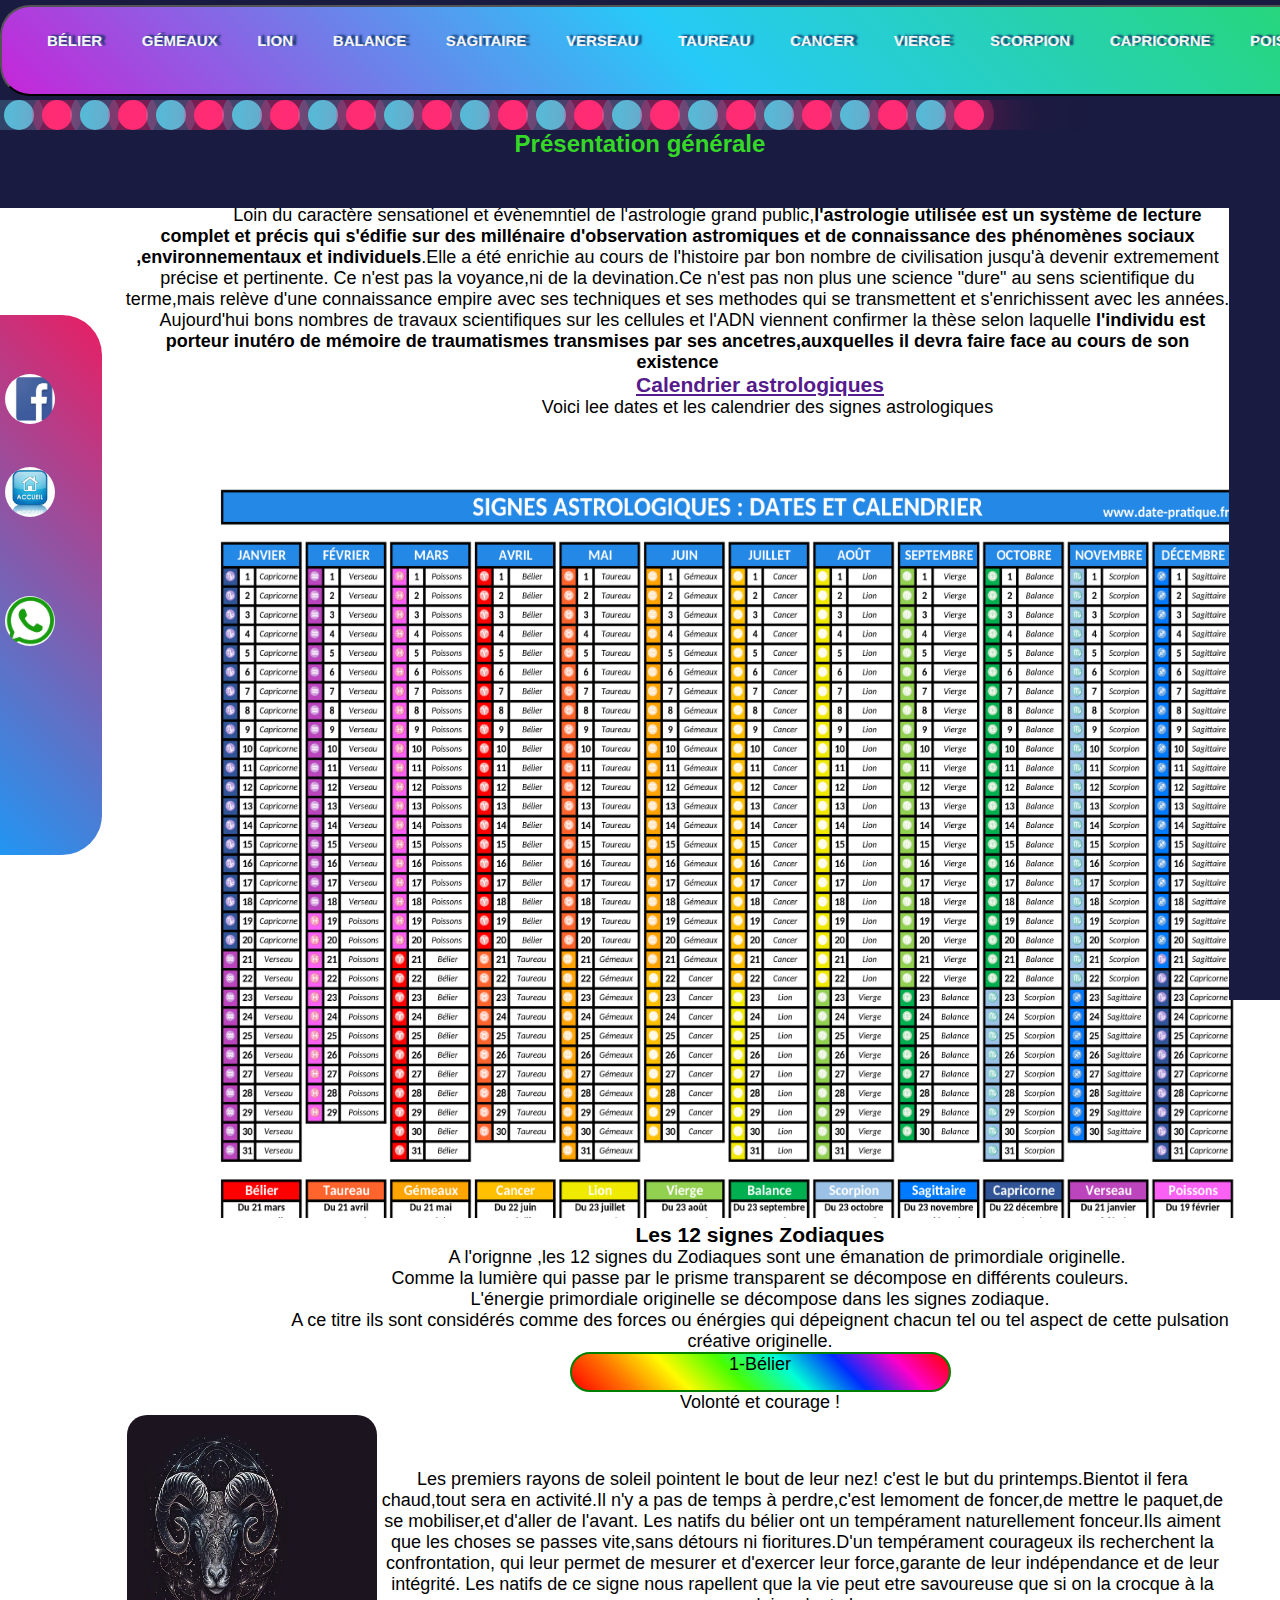
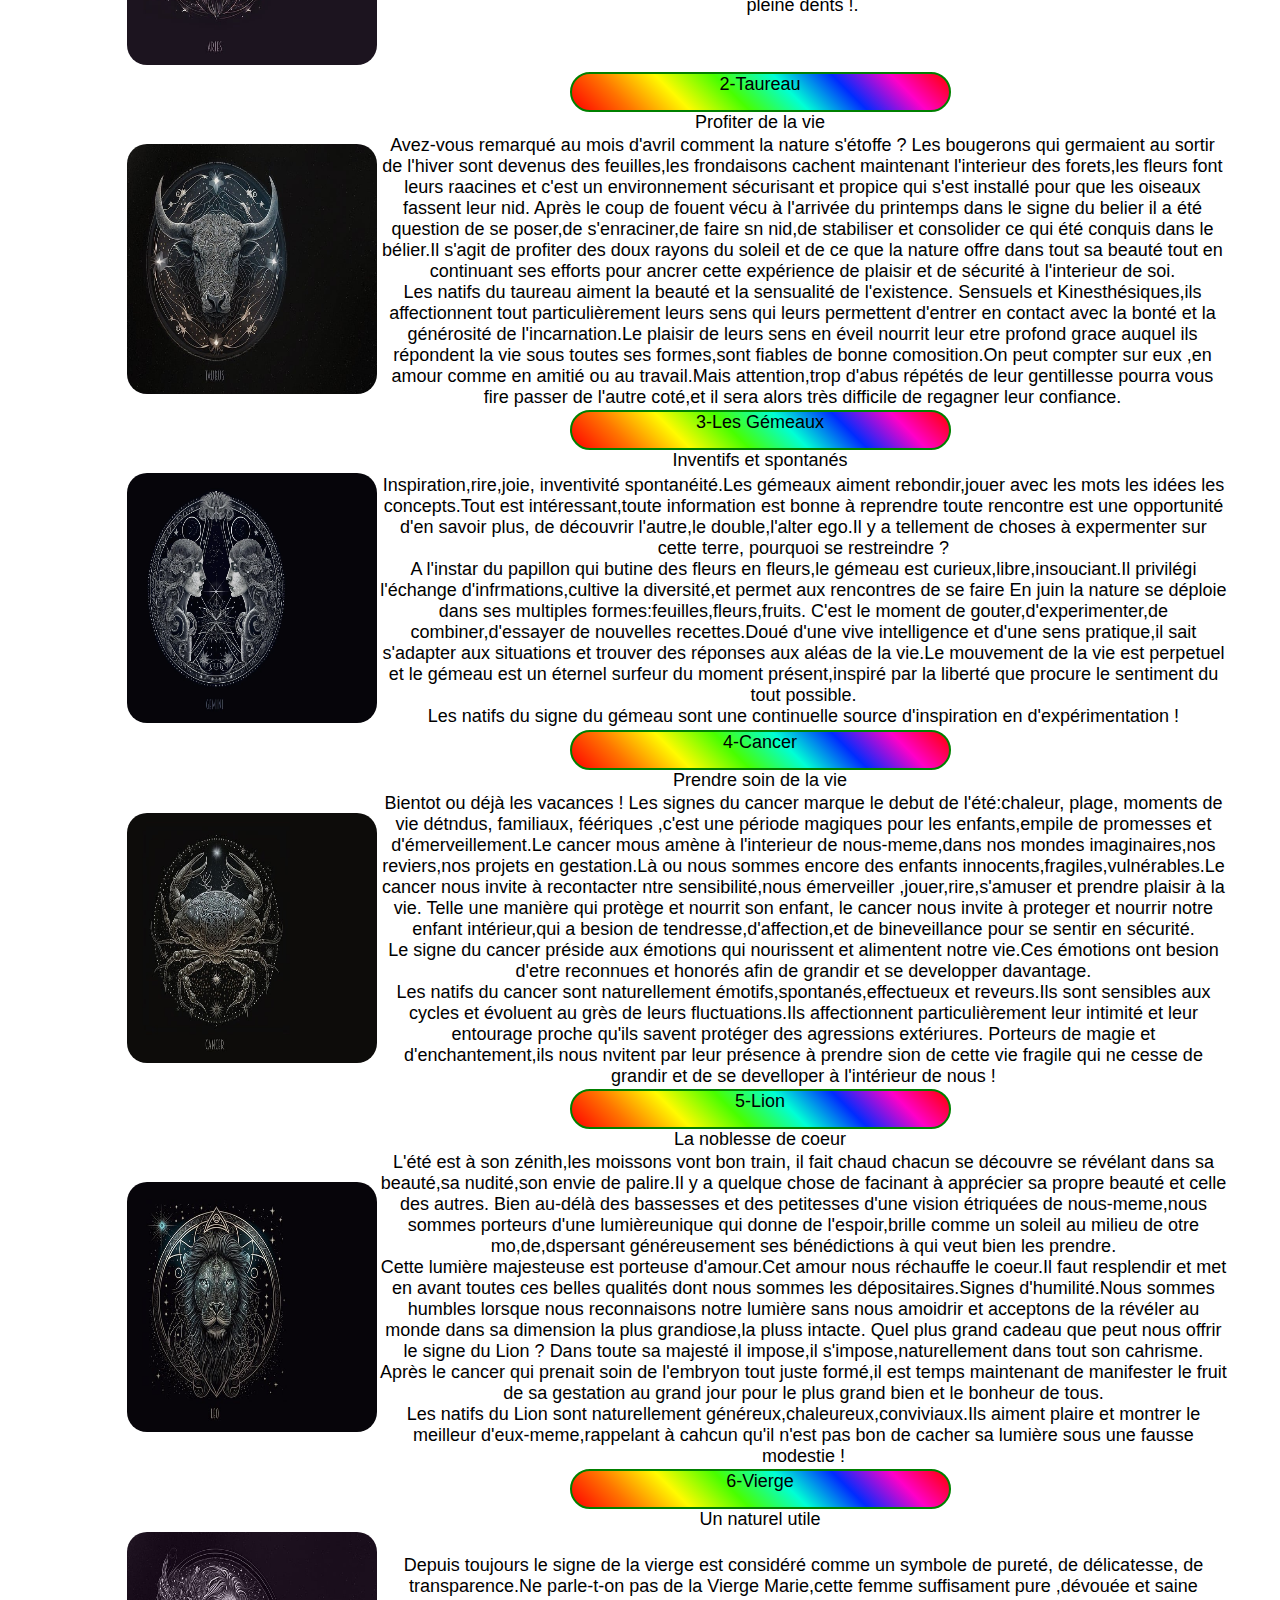
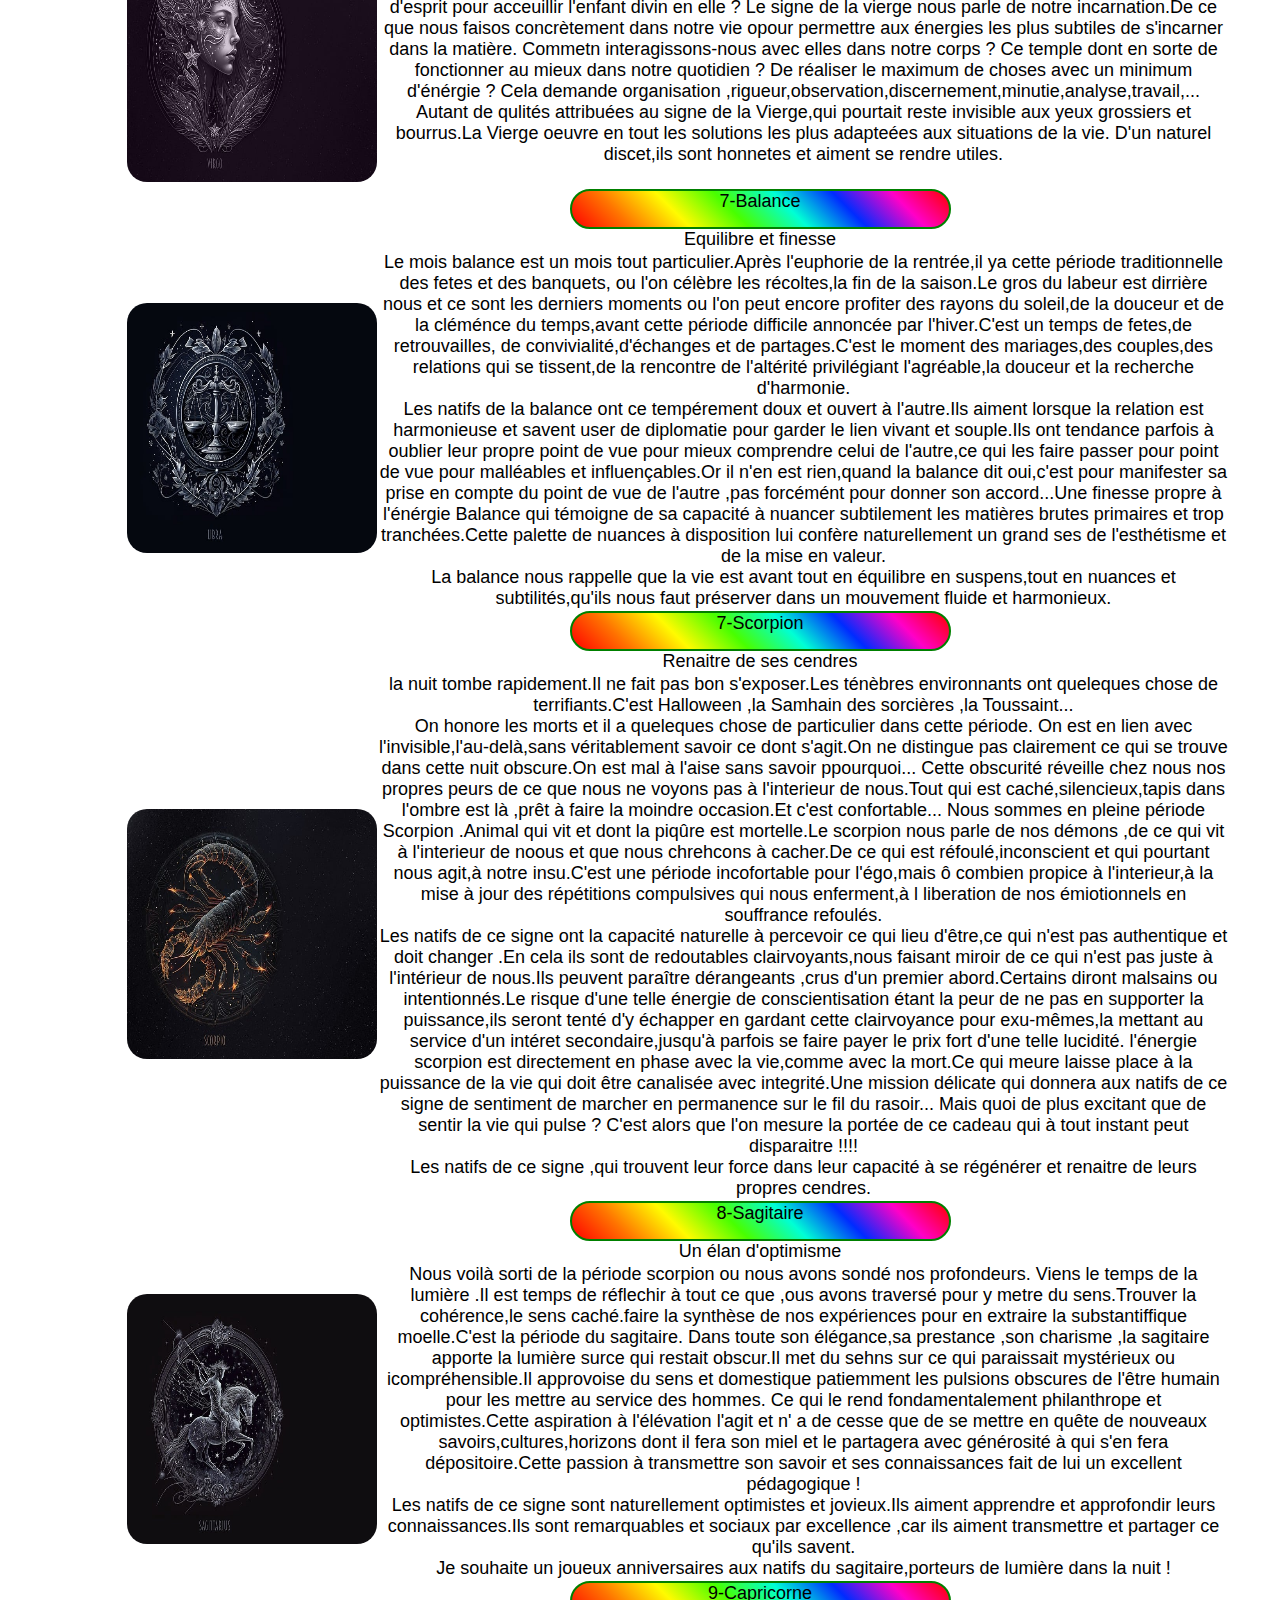
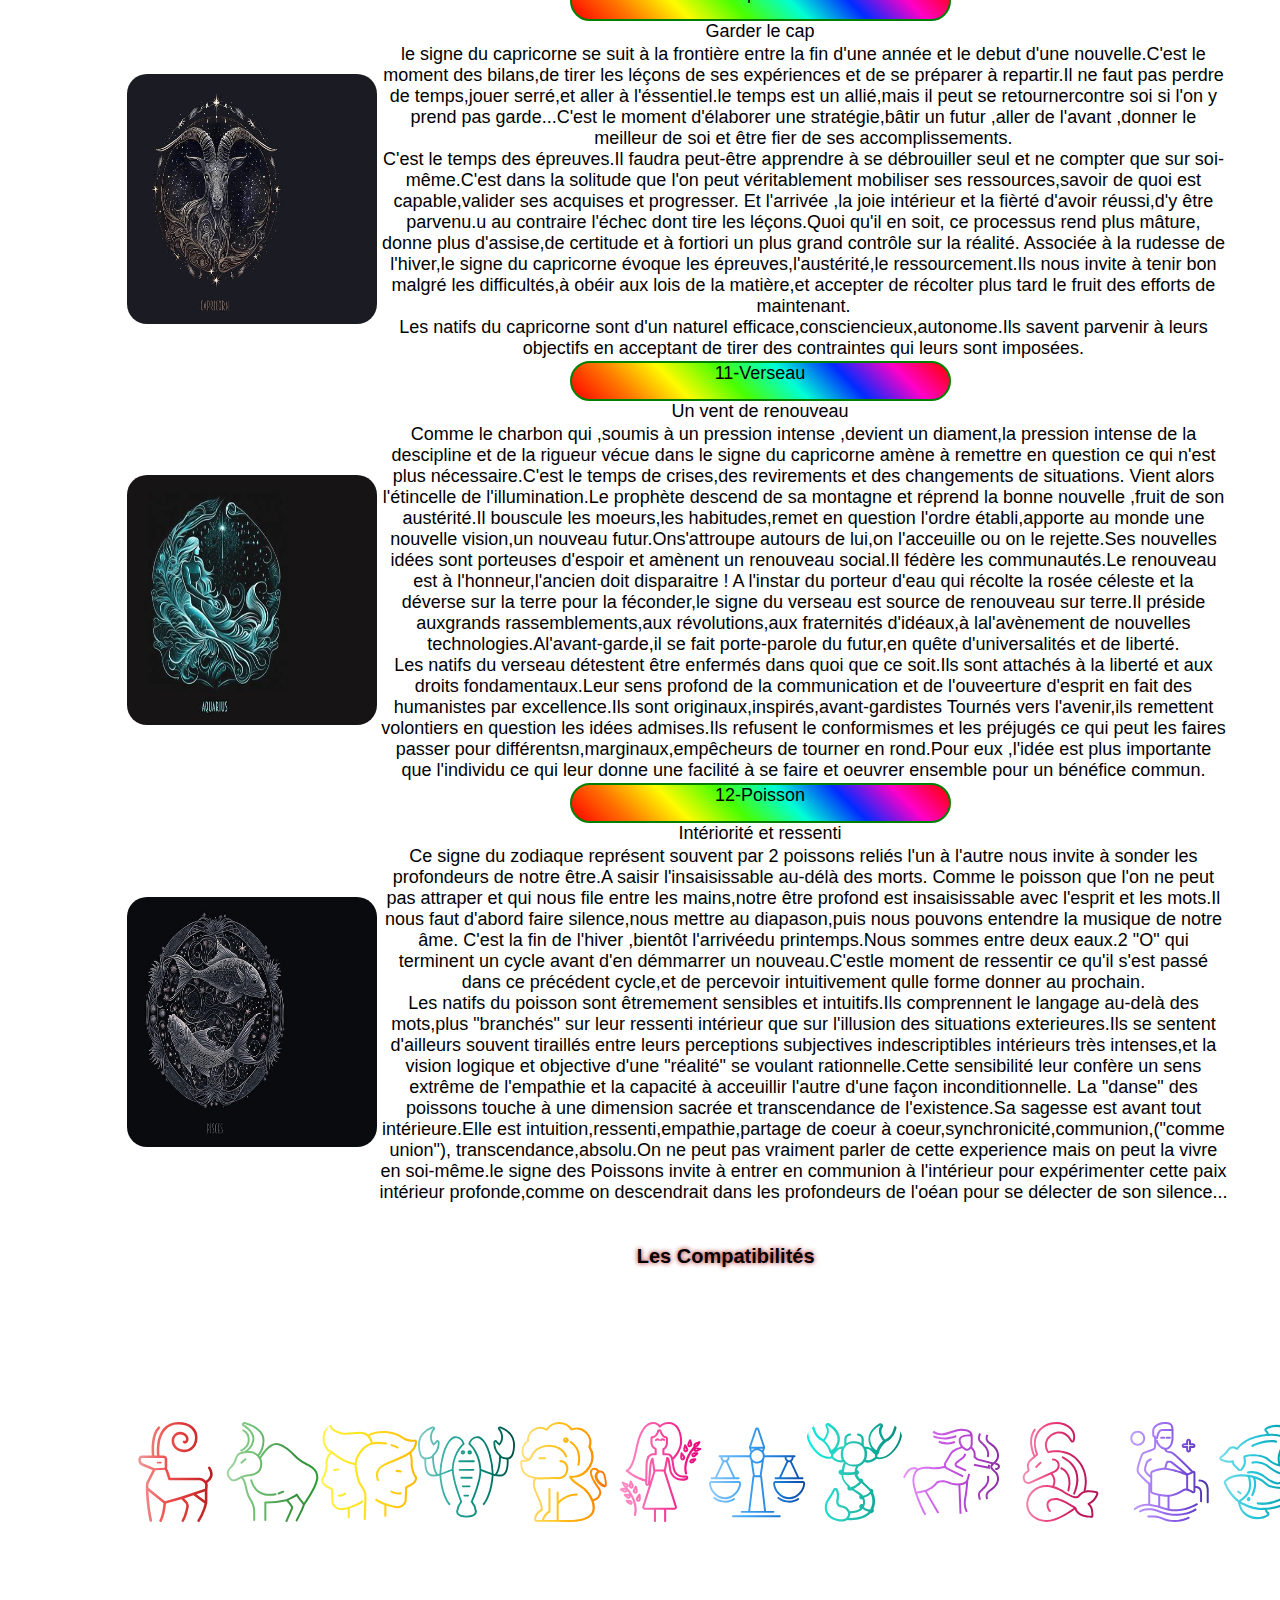
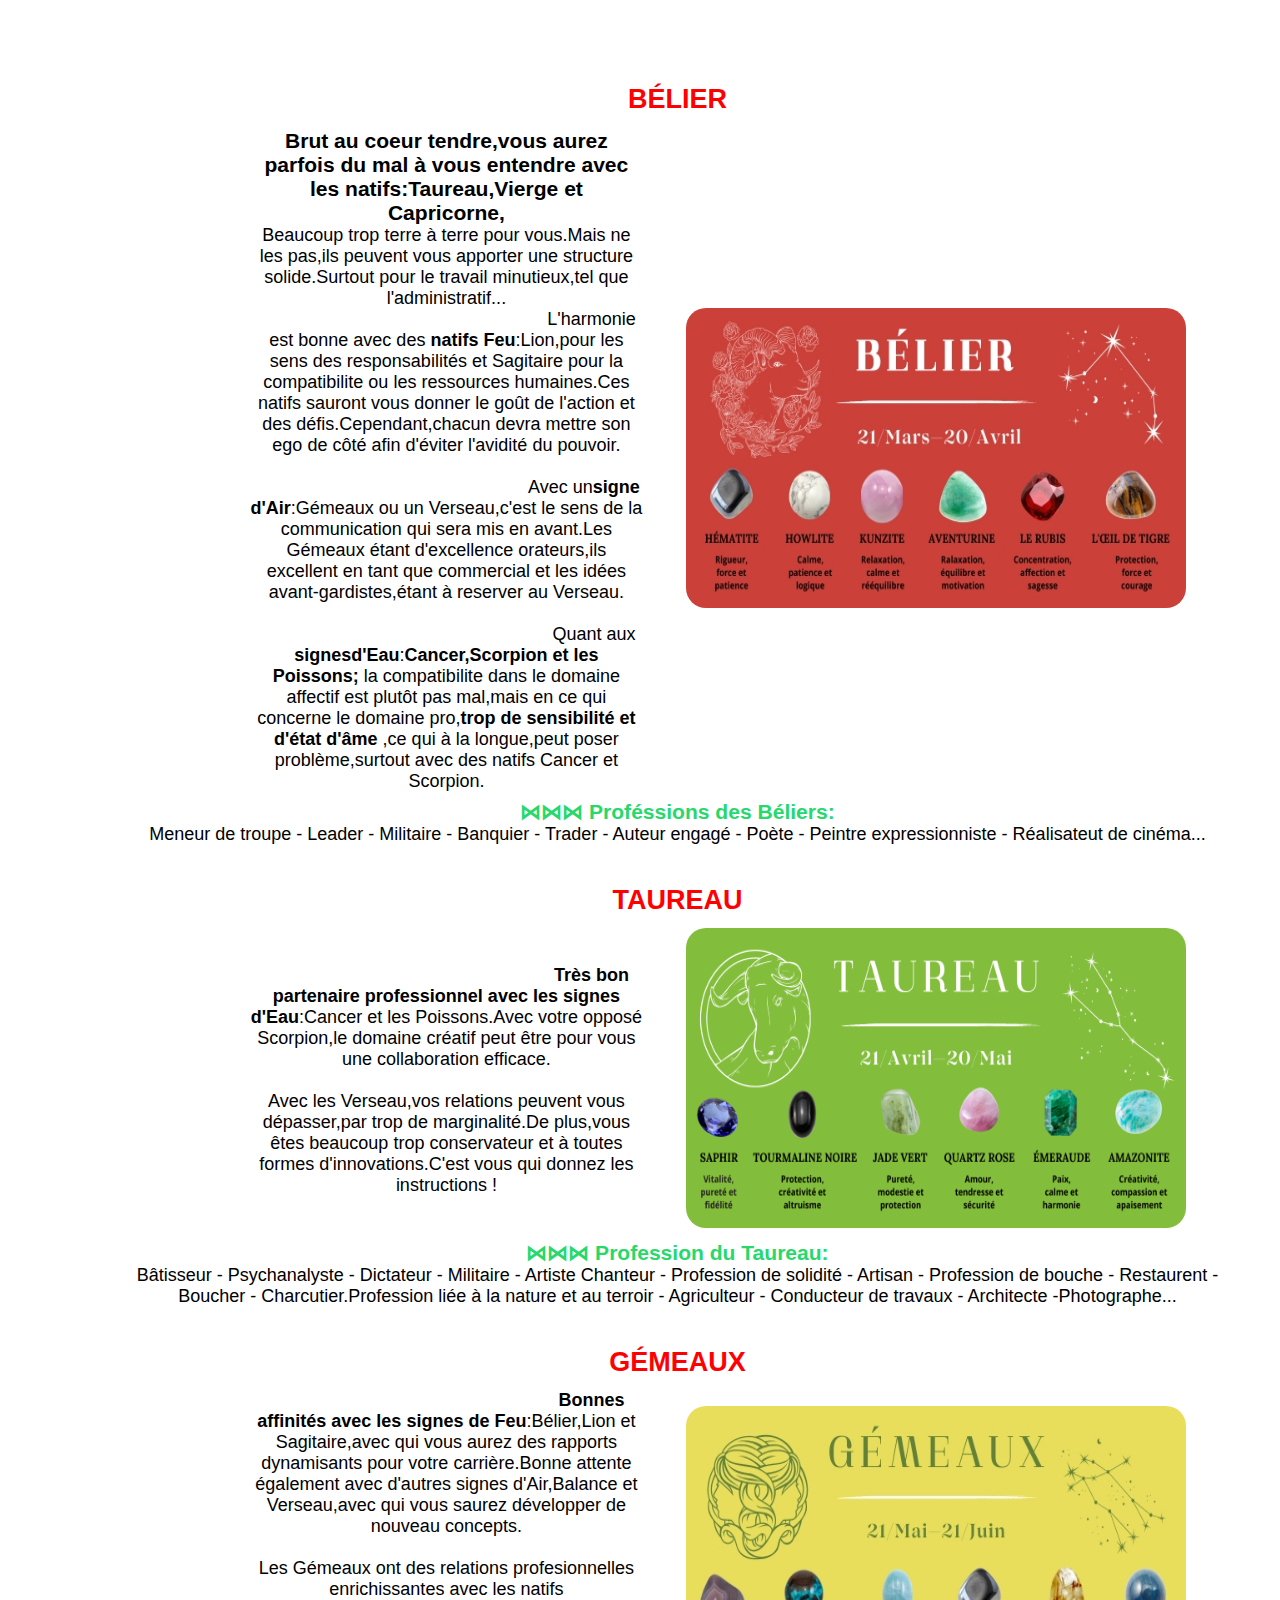
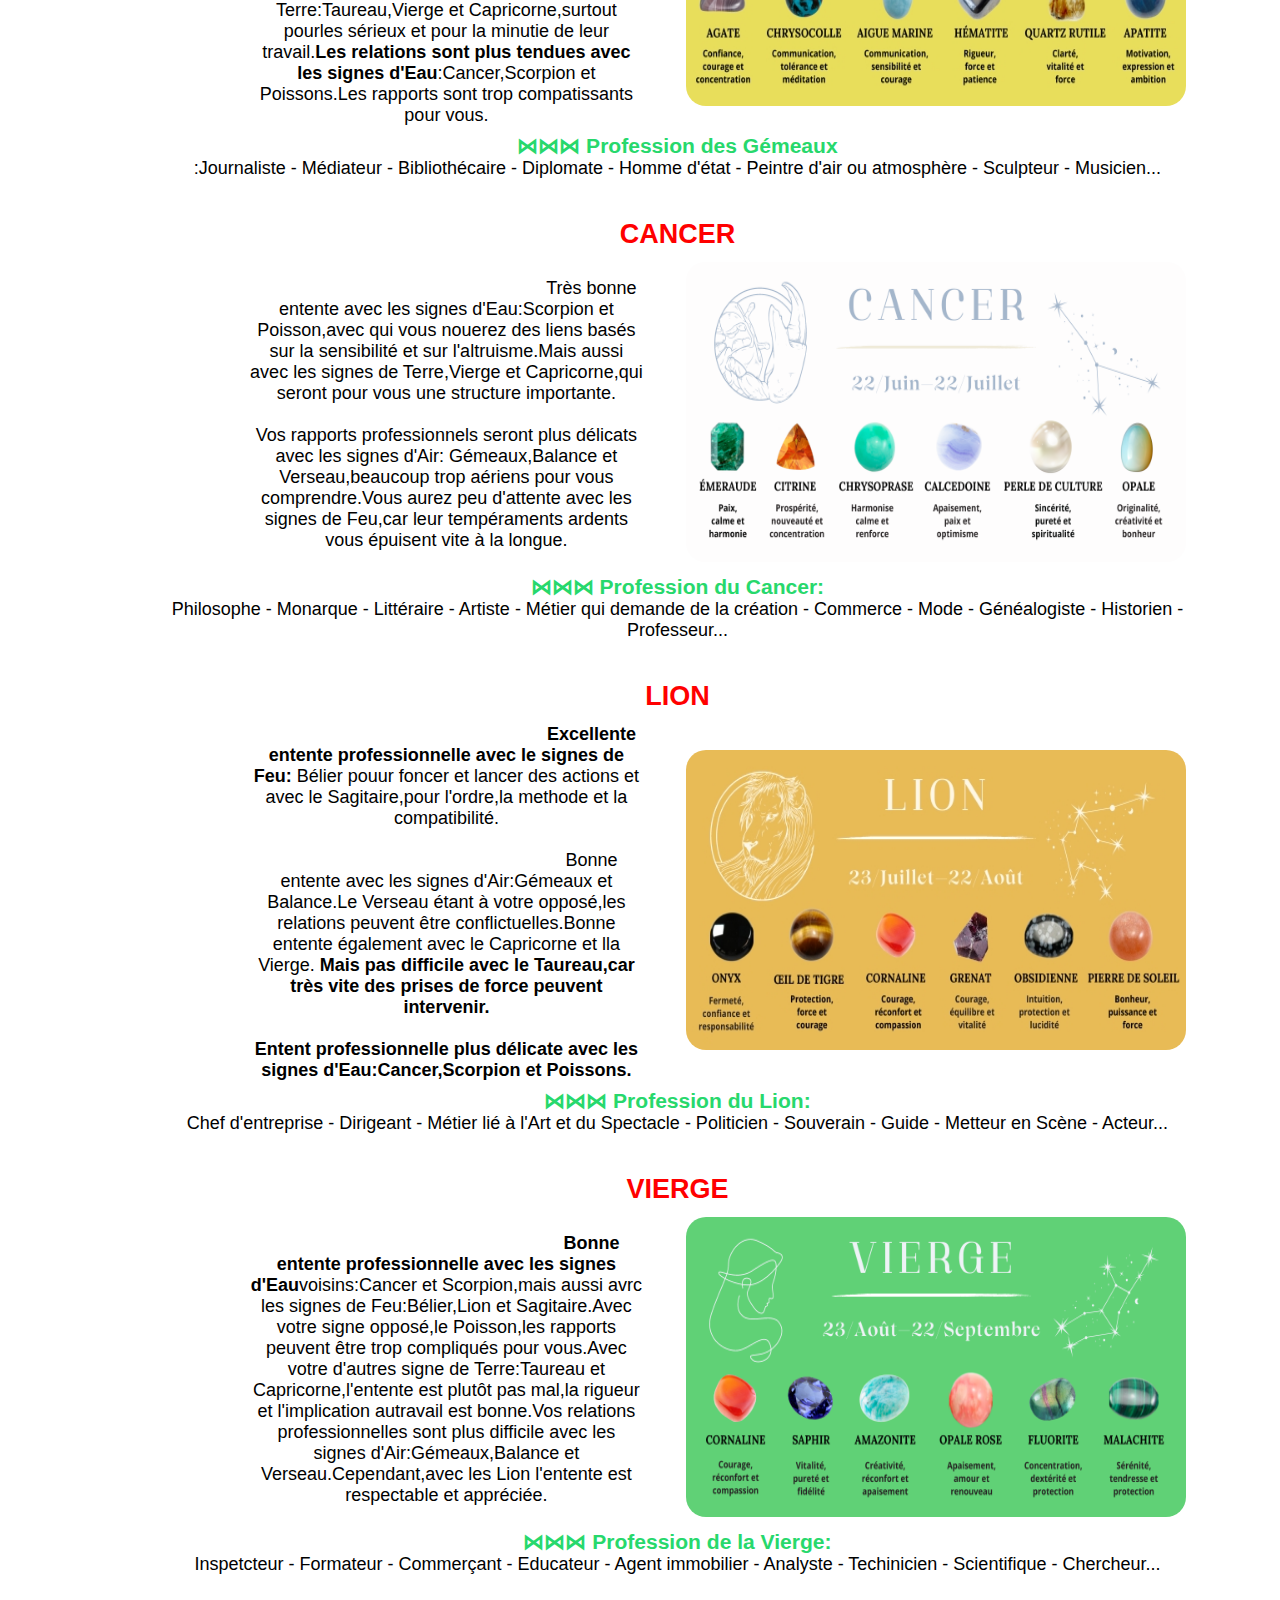
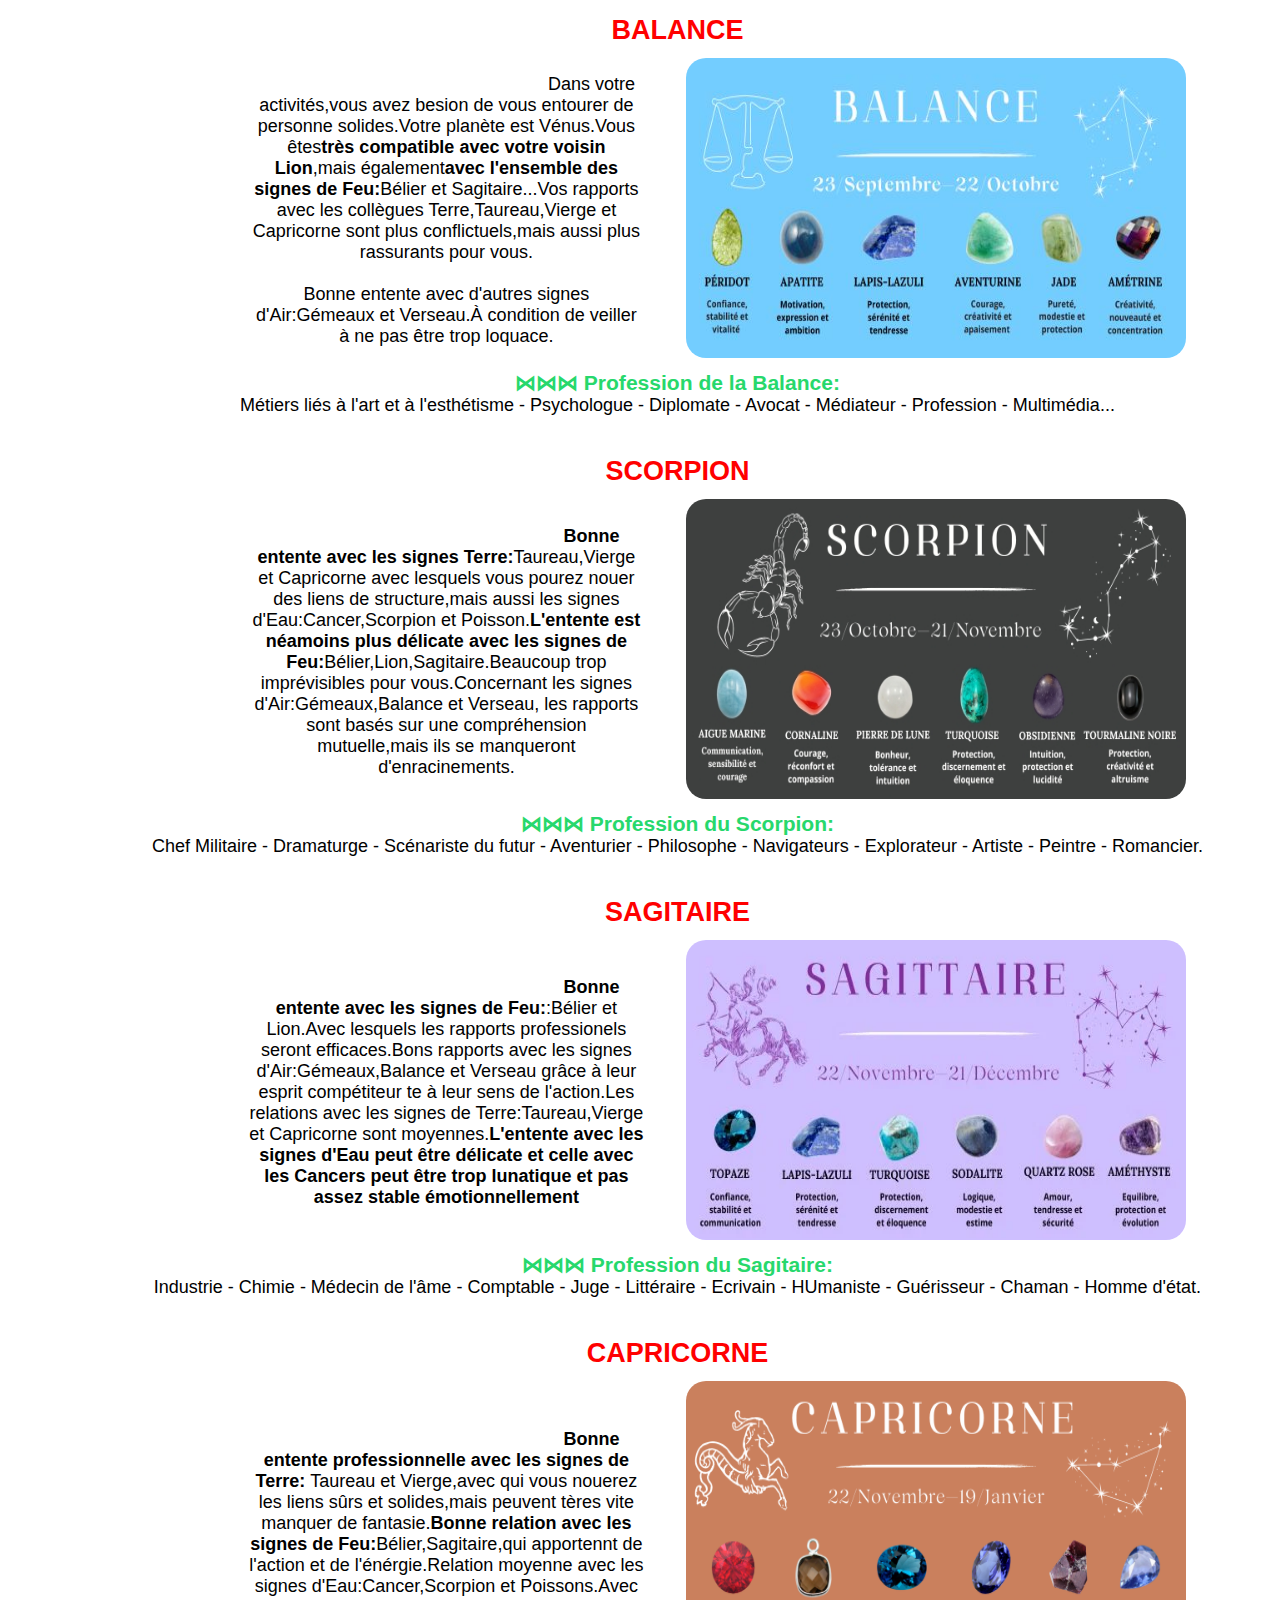
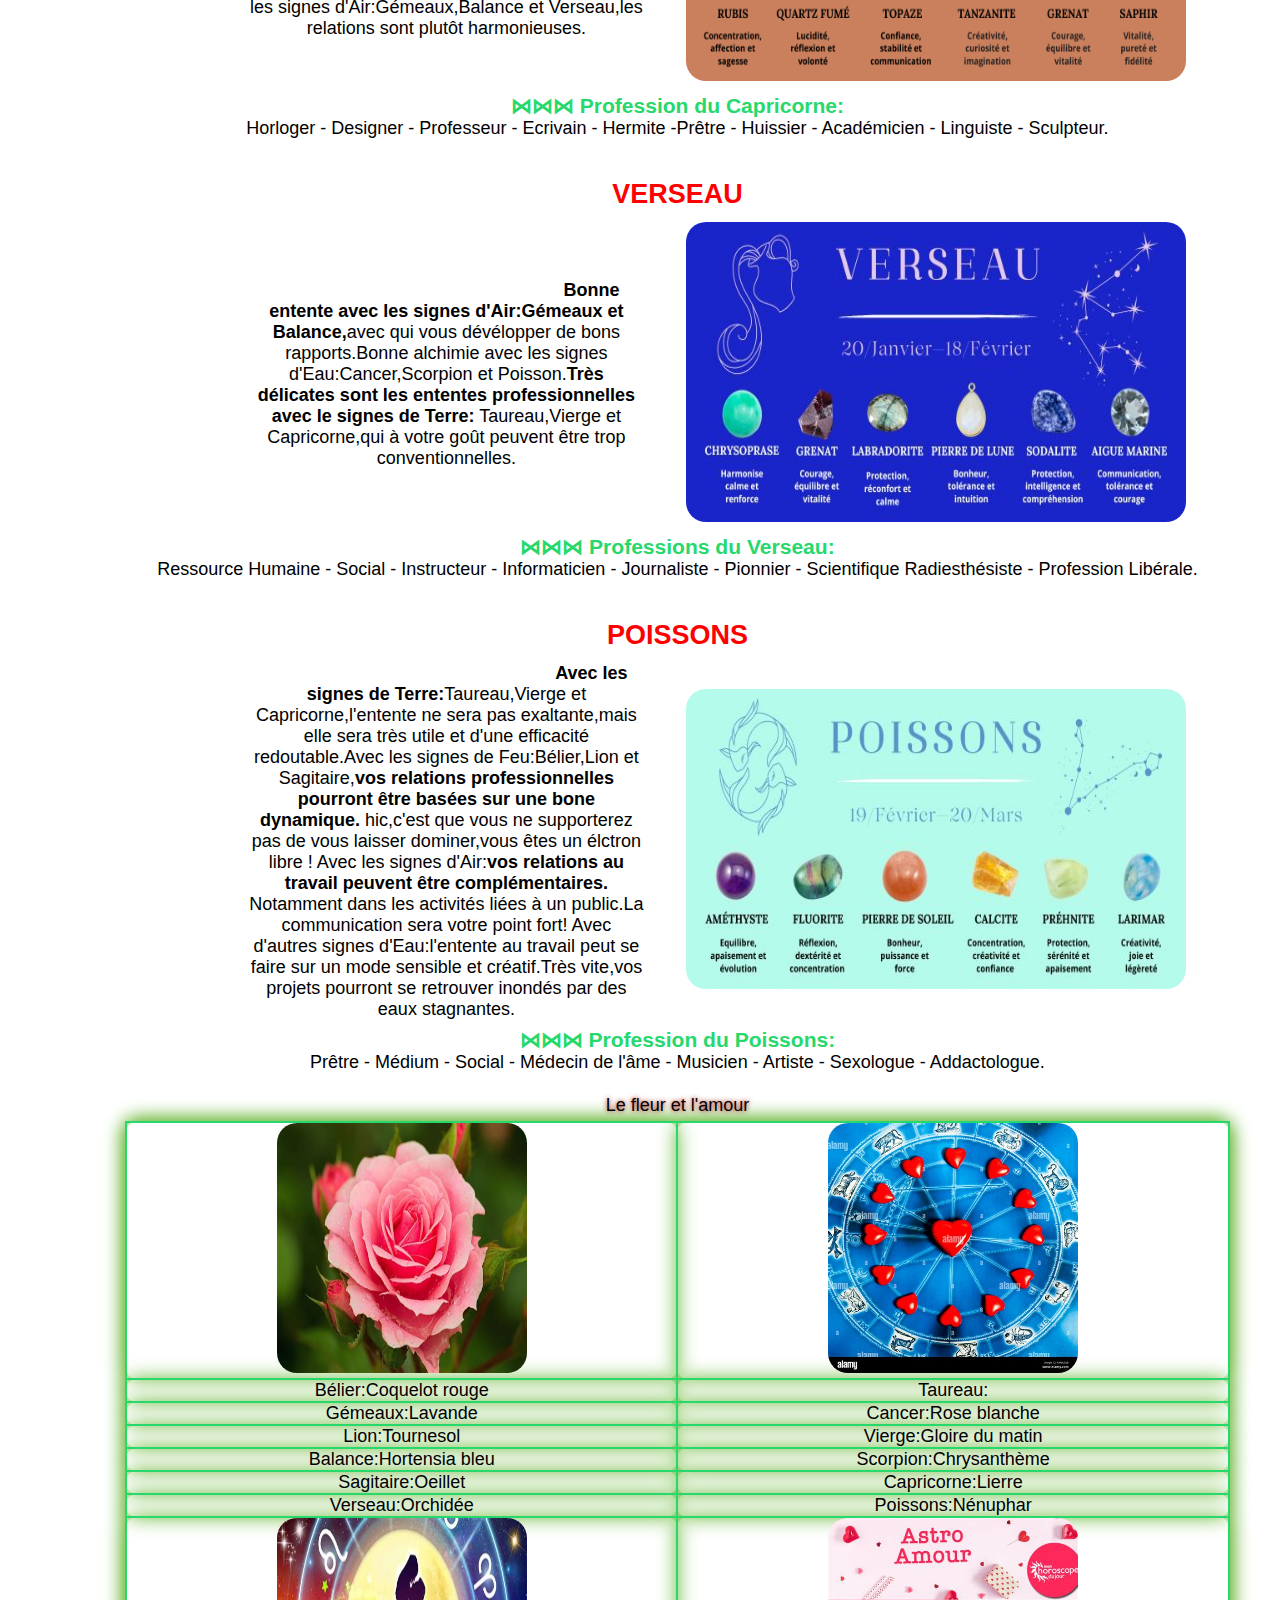
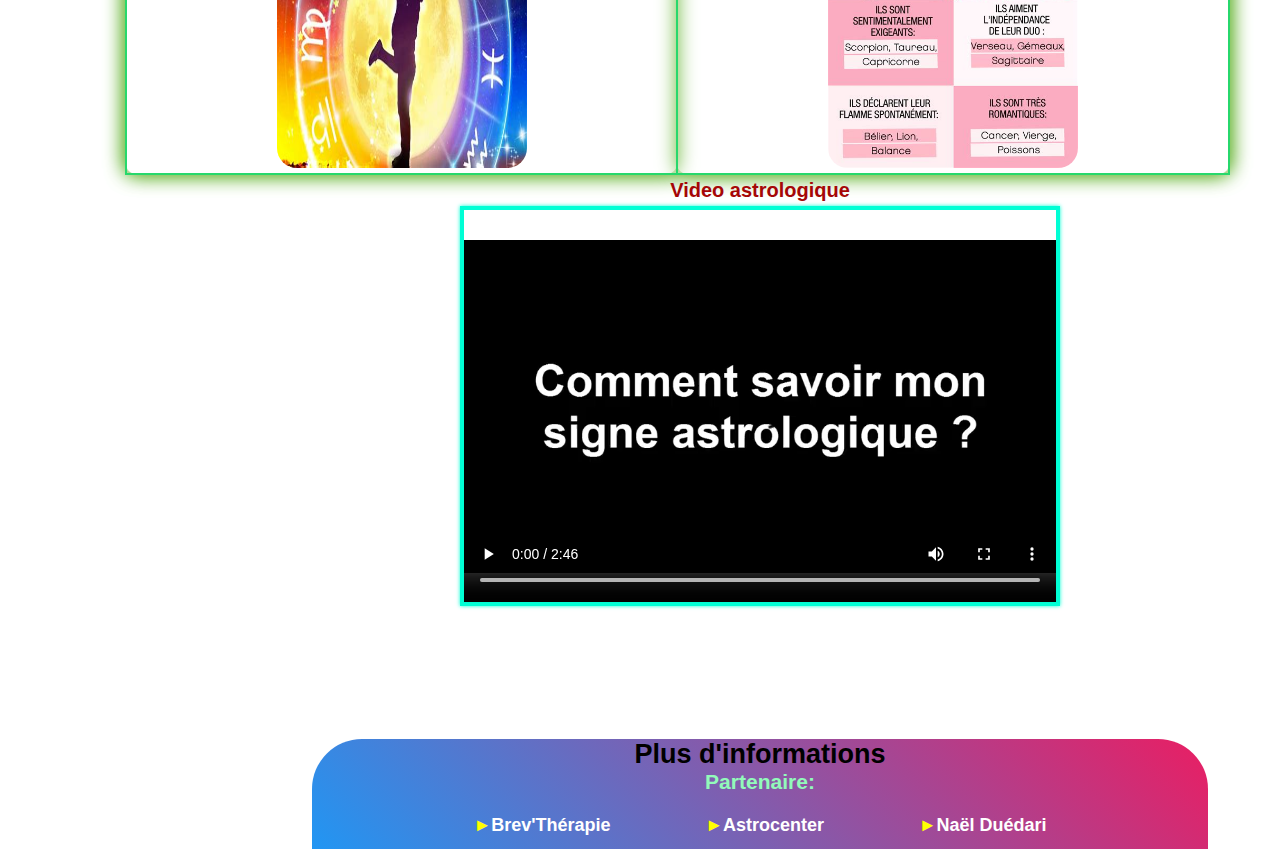
==== zodiaque.html @ 9bfb5e0f "Add files via upload" ====
<!DOCTYPE html>
<html lang="en">

<head>
    <meta charset="UTF-8">
    <link rel="stylesheet" href="zodiaque.css">
    <meta name="viewport" content="width=device-width, initial-scale=1.0">
    <title>astrologie(Les signes Zodiaques)</title>
</head>

<body>
    <header>

        <div class="wrapper">
            <button class="btn">
                <ul>
                    <li><a href="#Belier"><label for="belier" id="belier">Bélier</label></a><br /></li>

                   <!-- <select class="bel" name="belier" id="belier">
                        <option value="vide"></option>
                        <option value="bélier"><a href="corps.html">⊸ bélier</a></option>
                        <option value="amour"><a href="#">♥ amour</a></option>
                        <option value="travail"><a href="#">⋈ travail</a></option>
                        <option value="pierre"><a href="#">◊ pierre</a></option>
                        <option value="fleur"><a href="">☼ fleur</a></option>
                    </select>-->
                    <li><a href="#Gemeaux"><label for="gemeaux" id="gemeaux">Gémeaux</label></a></li><br />
                   <!-- <select class="gem" name="gemeaux" id="gemeaux">
                        <option value="vide"></option>
                        <option value="gmeaux"><a href="">⊸ gémeaux</a></option>
                        <option value="amour"><a href="">♥ amour</a></option>
                        <option value="travail"><a href="">⋈ travail</a></option>
                        <option value="pierre"><a href="">◊ pierre</a></option>
                        <option value="fleur"><a href="">☼ fleur</a></option>
                    </select>-->
                    <li><a href="#Lion"><label for="lion" id="lion">Lion</label></a></li><br />
                    <!--<select class="lio" name="lion" id="lion">
                        <option value="vide"></option>
                        <option value="lion"><a href="">⊸ lion</a></option>
                        <option value="amour"><a href="">♥ amour</a></option>
                        <option value="travail"><a href="">⋈ travail</a></option>
                        <option value="pierre"><a href="">◊ pierre</a></option>
                        <option value="fleur"><a href="">☼ fleur</a></option>
                    </select>-->
                    <li><a href="#Balance"><label for="balance" id="balance">Balance</label></a></li><br />
                   <!-- <select class="bal" name="balance" id="balance">
                        <option value="vide"></option>
                        <option value="balance"><a href="">⊸ balance</a></option>
                        <option value="amour"><a href="">♥ amour</a></option>
                        <option value="travail"><a href="">⋈ travail</a></option>
                        <option value="pierre"><a href="">◊ pierre</a></option>
                        <option value="fleur"><a href="">☼ fleur</a></option>
                    </select>-->
                    <li><a href="#Sagitaire"><label for="sagitaire" id="sagitaire">Sagitaire</label></a></li><br />
                  <!--  <select class="sag" name="sagitaire" id="sagitaire">
                        <option value="vide"></option>
                        <option value="sagitaire"><a href="">⊸ sagitaire</a></option>
                        <option value="amour"><a href="">♥ amour</a></option>
                        <option value="travail"><a href="">⋈ travail</a></option>
                        <option value="pierre"><a href="">◊ pierre</a></option>
                        <option value="fleur"><a href="">☼ fleur</a></option>
                    </select>-->
                    <li><a href="#Verseau"><label for="verseau" id="verseau">Verseau</label></a></li><br />
                   <!-- <select class="ver" name="verseau" id="verseau">
                        <option value="vide"></option>
                        <option value="verseau"><a href="">⊸ verseau</a></option>
                        <option value="amour"><a href="">♥ amour</a></option>
                        <option value="travail"><a href="">⋈ travail</a></option>
                        <option value="pierre"><a href="">◊ pierre</a></option>
                        <option value="fleur"><a href="">☼ fleur</a></option>
                    </select>-->
                    <li><a href="#Taureau"><label for="taureau" id="taureau">Taureau</label</a></li><br />
                  <!--  <select class="tau" name="taureau" id="taureau">
                        <option value="vide"></option>
                        <option value="taureau"><a href="">⊸ taureau</a></option>
                        <option value="amour"><a href="">♥ amour</a></option>
                        <option value="travail"><a href="">⋈ travail</a></option>
                        <option value="pierre"><a href="">◊ pierre</a></option>
                        <option value="fleur"><a href="">☼ fleur</a></option>
                    </select>-->
                    <li><a href="#Cancer"><label for="cancer" id="cancer">Cancer</label></a></li><br />
                   <!-- <select class="can" name="cancer" id="cancer">
                        <option value="vide"></option>
                        <option value="cancer"><a href="">⊸ cancer</a></option>
                        <option value="amour"><a href="">♥ amour</a></option>
                        <option value="travail"><a href="">⋈ travail</a></option>
                        <option value="pierre"><a href="">◊ pierre</a></option>
                        <option value="fleur"><a href="">☼ fleur</a></option>
                    </select>-->
                    <li><a href="#Vierge"><label for="vierge" id="vierge">Vierge</label></a></li><br />
                   <!-- <select class="vie" name="vierge" id="vierge">
                        <option value="vide"></option>
                        <option value="vierge"><a href="">⊸ vierge</a></option>
                        <option value="amour"><a href="">♥ amour</a></option>
                        <option value="travail"><a href="">⋈ travail</a></option>
                        <option value="pierre"><a href="">◊ pierre</a></option>
                        <option value="fleur"><a href="">☼ fleur</a></option>
                    </select>-->
                    <li><a href="#Scorpion"><label for="scorpion" id="scorpion">Scorpion</label></a></li><br />
                   <!-- <select class="sco" name="scorpion" id="scorpion">
                        <option value="vide"></option>
                        <option value="scorpion"><a href="">⊸ scorpion</a></option>
                        <option value="amour"><a href="">♥ amour</a></option>
                        <option value="travail"><a href="">⋈ travail</a></option>
                        <option value="pierre"><a href="">◊ pierre</a></option>
                        <option value="fleur"><a href="">☼ fleur</a></option>
                    </select>-->
                    <li><a href="#Capricorne"><label for="capricorne" id="capricorne">Capricorne</label></a></li><br />
                   <!-- <select class="cap" name="capricorne" id="capricorne">
                        <option value="vide"></option>
                        <option value="capricorne"><a href="">⊸ capricorne</a></option>
                        <option value="amour"><a href="">♥ amour</a></option>
                        <option value="travail"><a href="">⋈ travail</a></option>
                        <option value="pierre"><a href="">◊ pierre</a></option>
                        <option value="fleur"><a href="">☼ pierre</a></option>
                    </select>-->

                    <li><a href="#Poisson"><label for="poisson" id="poisson">Poisson</label></a></li><br />
                   <!-- <select class="poi" name="poisson" id="poisson">
                        <option value="vide"></option>
                        <option value="poisson"><a href="">⊸ poisson</a></option>
                        <option value="amour"><a href="">♥ amour</a></option>
                        <option value="travail"><a href="">⋈ travail</a></option>
                        <option value="pierre"><a href="">◊ pierre</a></option>
                        <option value="fleur"><a href="">☼ fleur</a></option>
                    </select>-->


                </ul>
            </button>
        </div>
        <div class="bord-droite">

        </div>
       <!-- <form>

            /<div></div>

            <div class="navbar">

                <nav class="nav">
                    <div class="nav__list">
                        <div><a href="#" class="nav__link">
                                <span class="nav__name"><label for="home" id="home"><box-icon
                                            name='home-alt'></box-icon>Home</label><br>
                                    <select name="home" id="home">
                                        <option value="facebook"><a href="">Facebook</a></option>
                                        <option value="twitter"><a href="">Twitter</a></option>
                                    </select>
                                </span>
                            </a>
                        </div>

                        <div><a href="#" class="nav__link">
                                <span class="nav__name"><label for="home">Calendrier</label>
                                    <select name="calendrier">
                                        <option value="vide">vide</option>
                                        <option value="vide">vide</option>
                                    </select>
                                </span>
                            </a>
                        </div>
                        <div><a href="#" class="nav__link">
                                <span class="nav__name"><label for="video">Videos</label>
                                    <select name="video">
                                        <option value="video">video</option>
                                        <option value="video"></option>
                                    </select>
                                </span>
                            </a>
                        </div>
                        </ul>
                        <div class="nav__circle-1"></div>
                </nav>
            </div>
        </form>-->
    </header>
    </div>
    </div>
    </div>
    </form>
    </header>
    <form>
        <div class="texte">
            <div>
            </div>
            <div class="head">
                <div class="container">
                    <div class="bubbles">
                        <span style="--i:11;"></span>
                        <span style="--i:12;"></span>
                        <span style="--i:24;"></span>
                        <span style="--i:10;"></span>
                        <span style="--i:18;"></span>
                        <span style="--i:22;"></span>
                        <span style="--i:13;"></span>
                        <span style="--i:20;"></span>
                        <span style="--i:17;"></span>
                        <span style="--i:16;"></span>
                        <span style="--i:23;"></span>
                        <span style="--i:27;"></span>
                        <span style="--i:24;"></span>
                        <span style="--i:21;"></span>
                        <span style="--i:19;"></span>
                        <span style="--i:25;"></span>
                        <span style="--i:29;"></span>
                        <span style="--i:15;"></span>
                        <span style="--i:14;"></span>
                        <span style="--i:30;"></span>
                        <span style="--i:33;"></span>
                        <span style="--i:10;"></span>
                        <span style="--i:31;"></span>
                        <span style="--i:34;"></span>
                        <span style="--i:29;"></span>
                        <span style="--i:20;"></span>
                    </div>
                </div>

                <h2>Présentation générale</h2>
            </div>
            <div class="contenu">
                <div>
                    <p class="generale">
                        &nbsp;&nbsp;&nbsp;&nbsp;&nbsp;&nbsp;&nbsp;&nbsp;&nbsp;&nbsp;&nbsp; &nbsp;&nbsp;&nbsp; Loin du
                        caractère sensationel et évènemntiel de l'astrologie grand public,<b>l'astrologie
                            utilisée est un système de lecture complet et précis qui s'édifie sur des millénaire
                            d'observation astromiques et de connaissance des phénomènes
                            sociaux ,environnementaux et individuels</b>.Elle a été enrichie au cours de l'histoire par
                        bon nombre de civilisation jusqu'à devenir extremement précise et pertinente.
                        Ce n'est pas la voyance,ni de la devination.Ce n'est pas non plus une science "dure" au sens
                        scientifique du terme,mais relève d'une connaissance empire avec ses techniques et ses methodes
                        qui se transmettent et s'enrichissent avec les années.<br>
                        &nbsp;&nbsp;Aujourd'hui bons nombres de travaux scientifiques sur les cellules et l'ADN viennent
                        confirmer la thèse selon laquelle <b>l'individu est porteur inutéro de mémoire de traumatismes
                            transmises par ses ancetres,auxquelles il devra faire face au cours de son existence</b><br>

                    </p>
                    <h3><a href="">Calendrier astrologiques</a></h3>
                    <p>
                        &nbsp;&nbsp;&nbsp;Voici lee dates et les calendrier des signes astrologiques
                        <img class="image" src="calendrier-astrologique-avec-les-dates-des-signes-du-zodiaque.png">
                    </p>
                    <p>
                    <h3>Les 12 signes Zodiaques</h3>
                    &nbsp;&nbsp;&nbsp;&nbsp;&nbsp;&nbsp;&nbsp;&nbsp;&nbsp;&nbsp; A l'orignne
                    ,les 12 signes du Zodiaques sont une émanation de primordiale originelle.<br>
                    Comme la lumière qui passe par le prisme transparent se décompose en différents couleurs.<br>
                    L'énergie primordiale originelle se décompose dans les signes zodiaque.
                    <br>
                    A ce titre ils sont considérés comme des forces ou énérgies qui dépeignent
                    chacun tel ou tel aspect de cette pulsation <br>créative originelle.
                    <ol>
                        <li id="Belier">1-Bélier</li>
                        <p><span>Volonté et courage !</span></p>
                        <table>

                            <tr>

                                <td><img src="aries-7617681_640.jpg"></td>


                                <td> Les premiers rayons de soleil pointent le bout de leur nez!

                                    c'est le but du printemps.Bientot il fera chaud,tout sera en activité.Il n'y a pas
                                    de temps
                                    à perdre,c'est lemoment de foncer,de mettre le paquet,de se mobiliser,et d'aller de
                                    l'avant.
                                    Les natifs du bélier ont un tempérament naturellement fonceur.Ils aiment que les
                                    choses se
                                    passes vite,sans détours ni fioritures.D'un tempérament courageux ils recherchent la
                                    confrontation,
                                    qui leur permet de mesurer et d'exercer leur force,garante de leur indépendance et
                                    de leur
                                    intégrité.
                                    Les natifs de ce signe nous rapellent que la vie peut etre savoureuse que si on la
                                    crocque
                                    à la pleine dents !.
                                </td>
                                <td> </td>
                            </tr>


                        </table>
                        <li id="Taureau">2-Taureau</li>
                        <p><span>Profiter de la vie</span></p>
                        <table>
                            <tr>
                                <td>
                                    <img src="taurus-7617693_640.jpg">
                                </td>
                                <td>
                                    Avez-vous remarqué au mois d'avril comment la nature s'étoffe ? Les bougerons qui
                                    germaient au sortir de l'hiver sont devenus des feuilles,les frondaisons cachent
                                    maintenant
                                    l'interieur des forets,les fleurs font leurs raacines et c'est un environnement
                                    sécurisant et propice qui s'est installé pour que les oiseaux fassent leur nid.
                                    Après le coup de fouent vécu à l'arrivée du printemps dans le signe du belier il a
                                    été question de se poser,de s'enraciner,de faire sn nid,de stabiliser et consolider
                                    ce qui été conquis dans le bélier.Il s'agit de profiter des doux rayons du soleil et
                                    de ce que la nature offre dans tout sa beauté tout en continuant ses efforts pour
                                    ancrer cette expérience de plaisir et de sécurité à l'interieur de soi.
                                    <br>
                                    Les natifs du taureau aiment la beauté et la sensualité de l'existence.
                                    Sensuels et Kinesthésiques,ils affectionnent tout particulièrement leurs sens qui
                                    leurs permettent d'entrer en contact avec la bonté et la générosité de
                                    l'incarnation.Le plaisir de leurs sens en éveil nourrit leur etre profond grace
                                    auquel ils répondent la vie sous toutes ses formes,sont fiables de bonne
                                    comosition.On peut compter sur eux ,en amour comme en amitié ou au travail.Mais
                                    attention,trop d'abus répétés de leur gentillesse pourra vous fire passer de l'autre
                                    coté,et il sera alors très difficile de regagner leur confiance.
                                </td>
                                <td>

                                </td>
                            </tr>
                        </table>
                        <li id="Gemeaux">3-Les Gémeaux</li>
                        <p><span>Inventifs et spontanés</span></p>
                        <table>
                            <tr>
                                <td>
                                    <img src="gemini-7617685_1280.webp">
                                </td>
                                <td>
                                    Inspiration,rire,joie, inventivité spontanéité.Les gémeaux aiment rebondir,jouer
                                    avec les mots les idées les concepts.Tout est intéressant,toute information est
                                    bonne à reprendre toute rencontre est une opportunité d'en savoir plus, de découvrir
                                    l'autre,le double,l'alter ego.Il y a tellement de choses à expermenter sur cette
                                    terre,
                                    pourquoi se restreindre ?
                                    <br>
                                    A l'instar du papillon qui butine des fleurs en fleurs,le gémeau est
                                    curieux,libre,insouciant.Il privilégi l'échange d'infrmations,cultive la
                                    diversité,et permet aux rencontres de se faire
                                    En juin la nature se déploie dans ses multiples formes:feuilles,fleurs,fruits.
                                    C'est le moment de gouter,d'experimenter,de combiner,d'essayer de nouvelles
                                    recettes.Doué d'une vive intelligence et d'une sens pratique,il sait s'adapter aux
                                    situations et trouver des réponses aux aléas de la vie.Le mouvement de la vie est
                                    perpetuel et le gémeau est un éternel surfeur
                                    du moment présent,inspiré par la liberté que procure le sentiment du tout possible.
                                    <br>
                                    Les natifs du signe du gémeau sont une continuelle source d'inspiration en
                                    d'expérimentation !
                                </td>
                            </tr>
                        </table>
                        <li id="Cancer">4-Cancer</li>
                        <p><span>Prendre soin de la vie</span></p>

                        <table>
                            <tr>
                                <td>
                                    <img src="cancer-7617683_640.jpg">
                                </td>
                                <td>
                                    Bientot ou déjà les vacances ! Les signes du cancer marque le debut de
                                    l'été:chaleur, plage, moments de vie détndus, familiaux, féériques ,c'est une
                                    période magiques pour les enfants,empile de promesses et d'émerveillement.Le cancer
                                    mous amène à l'interieur de nous-meme,dans nos mondes imaginaires,nos reviers,nos
                                    projets en gestation.Là ou nous sommes encore des enfants
                                    innocents,fragiles,vulnérables.Le cancer nous invite à recontacter ntre
                                    sensibilité,nous émerveiller ,jouer,rire,s'amuser et prendre plaisir à la vie.
                                    Telle une manière qui protège et nourrit son enfant, le cancer nous invite à
                                    proteger et nourrir notre enfant intérieur,qui a besion de tendresse,d'affection,et
                                    de bineveillance pour se sentir en sécurité.
                                    <br>
                                    Le signe du cancer préside aux émotions qui nourissent et alimentent notre vie.Ces
                                    émotions ont besion d'etre reconnues et honorés afin de grandir et se developper
                                    davantage.
                                    <br>
                                    Les natifs du cancer sont naturellement émotifs,spontanés,effectueux et reveurs.Ils
                                    sont sensibles aux cycles et évoluent au grès de leurs fluctuations.Ils
                                    affectionnent particulièrement leur intimité et leur entourage proche qu'ils savent
                                    protéger des agressions extériures.
                                    Porteurs de magie et d'enchantement,ils nous nvitent par leur présence à prendre
                                    sion de cette vie fragile qui ne cesse de grandir et de se develloper à l'intérieur
                                    de nous !
                                </td>
                            </tr>
                        </table>
                        <li id="Lion">5-Lion</li>
                        <p><span>La noblesse de coeur</span></p>

                        <table>
                            <tr>
                                <td>
                                    <img src="leo-7617686_640.jpg">
                                </td>
                                <td>
                                    L'été est à son zénith,les moissons vont bon train, il fait chaud chacun se découvre
                                    se révélant dans sa beauté,sa nudité,son envie de palire.Il y a quelque chose de
                                    facinant à apprécier sa propre beauté et celle des autres.
                                    Bien au-délà des bassesses et des petitesses d'une vision étriquées de
                                    nous-meme,nous sommes porteurs d'une lumièreunique qui donne de l'espoir,brille
                                    comme un soleil au milieu de otre mo,de,dspersant généreusement ses bénédictions à
                                    qui veut bien les prendre.
                                    <br>
                                    Cette lumière majesteuse est porteuse d'amour.Cet amour nous réchauffe le coeur.Il
                                    faut resplendir et met en avant toutes ces belles qualités dont nous sommes les
                                    dépositaires.Signes d'humilité.Nous sommes humbles lorsque nous reconnaisons notre
                                    lumière sans nous amoidrir et acceptons de la révéler au monde dans sa dimension la
                                    plus grandiose,la pluss intacte.
                                    Quel plus grand cadeau que peut nous offrir le signe du Lion ? Dans toute sa majesté
                                    il impose,il s'impose,naturellement dans tout son cahrisme.
                                    Après le cancer qui prenait soin de l'embryon tout juste formé,il est temps
                                    maintenant de manifester le fruit de sa gestation au grand jour pour le plus grand
                                    bien et le bonheur de tous.
                                    <br>
                                    Les natifs du Lion sont naturellement généreux,chaleureux,conviviaux.Ils aiment
                                    plaire et montrer le meilleur d'eux-meme,rappelant à cahcun qu'il n'est pas bon de
                                    cacher sa lumière sous une fausse modestie !
                                </td>
                            </tr>
                        </table>
                        <li id="Vierge">6-Vierge</li>
                        <p><span>Un naturel utile</span></p>

                        <table>
                            <tr>
                                <td>
                                    <img src="virgo-7617694_640.jpg">
                                </td>
                                <td>
                                    Depuis toujours le signe de la vierge est considéré comme un symbole de pureté, de
                                    délicatesse, de transparence.Ne parle-t-on pas de la Vierge Marie,cette femme
                                    suffisament pure ,dévouée et saine d'esprit pour acceuillir l'enfant divin en elle ?
                                    Le signe de la vierge nous parle de notre incarnation.De ce que nous faisos
                                    concrètement dans notre vie opour permettre aux énergies les plus subtiles de
                                    s'incarner dans la matière.
                                    Commetn interagissons-nous avec elles dans notre corps ? Ce temple dont en sorte de
                                    fonctionner au mieux dans notre quotidien ? De réaliser le maximum de choses avec un
                                    minimum d'énérgie ?
                                    Cela demande organisation
                                    ,rigueur,observation,discernement,minutie,analyse,travail,...
                                    Autant de qulités attribuées au signe de la Vierge,qui pourtait reste invisible aux
                                    yeux grossiers et bourrus.La Vierge oeuvre en tout les solutions les plus adapteées
                                    aux situations de la vie.
                                    D'un naturel discet,ils sont honnetes et aiment se rendre utiles. </td>
                            </tr>
                        </table>
                        <li id="Balance">7-Balance</li>
                        <p><span>Equilibre et finesse</span></p>
                        <table>
                            <tr>
                                <td>
                                    <img src="libra-7617688_640.jpg">
                                </td>
                                <td>
                                    Le mois balance est un mois tout particulier.Après l'euphorie de la rentrée,il ya
                                    cette période traditionnelle des fetes
                                    et des banquets, ou l'on célèbre les récoltes,la fin de la saison.Le gros du labeur
                                    est dirrière nous et ce sont les derniers moments ou l'on peut encore profiter des
                                    rayons du soleil,de la douceur et de la cléménce du temps,avant cette période
                                    difficile annoncée par l'hiver.C'est un temps de fetes,de retrouvailles, de
                                    convivialité,d'échanges et de partages.C'est le moment des mariages,des couples,des
                                    relations qui se tissent,de la rencontre de l'altérité privilégiant
                                    l'agréable,la douceur et la recherche d'harmonie.
                                    <br>
                                    Les natifs de la balance ont ce tempérement doux et ouvert à l'autre.Ils aiment
                                    lorsque la relation est harmonieuse et savent user de diplomatie pour garder le lien
                                    vivant et souple.Ils ont tendance parfois à oublier leur propre point de vue pour
                                    mieux comprendre celui de l'autre,ce qui les faire passer pour point de vue pour
                                    malléables et influençables.Or il n'en est rien,quand la balance dit oui,c'est pour
                                    manifester sa prise en compte du point de vue de l'autre ,pas forcémént pour donner
                                    son accord...Une finesse propre à l'énérgie Balance qui témoigne de sa capacité à
                                    nuancer subtilement les matières brutes primaires et trop tranchées.Cette palette de
                                    nuances à disposition lui confère naturellement un grand ses de l'esthétisme et de
                                    la mise en valeur.
                                    <br>
                                    La balance nous rappelle que la vie est avant tout en équilibre en suspens,tout en
                                    nuances et subtilités,qu'ils nous faut préserver dans un mouvement fluide et
                                    harmonieux.
                                </td>
                            </tr>
                        </table>
                        <li id="Scorpion">7-Scorpion</li>
                        <p><span>Renaitre de ses cendres</span></p>
                        <table>
                            <tr>
                                <td>
                                    <img src="scorpio-7617691_640.jpg">
                                </td>
                                <td>
                                    la nuit tombe rapidement.Il ne fait pas bon s'exposer.Les ténèbres environnants ont
                                    queleques chose de terrifiants.C'est Halloween ,la Samhain des sorcières ,la
                                    Toussaint...
                                    <br>
                                    On honore les morts et il a queleques chose de particulier dans cette période.
                                    On est en lien avec l'invisible,l'au-delà,sans véritablement savoir ce dont
                                    s'agit.On ne distingue pas clairement ce qui se trouve dans cette nuit obscure.On
                                    est mal à l'aise sans savoir ppourquoi...
                                    Cette obscurité réveille chez nous nos propres peurs de ce que nous ne voyons pas à
                                    l'interieur de nous.Tout qui est caché,silencieux,tapis dans l'ombre est là ,prêt à
                                    faire la moindre occasion.Et c'est confortable...
                                    Nous sommes en pleine période Scorpion .Animal qui vit et dont la piqûre est
                                    mortelle.Le scorpion nous parle de nos démons ,de ce qui vit à l'interieur de noous
                                    et que nous chrehcons à cacher.De ce qui est réfoulé,inconscient et qui pourtant
                                    nous agit,à notre insu.C'est une période incofortable pour l'égo,mais ô combien
                                    propice à l'interieur,à la mise à jour des répétitions compulsives qui nous
                                    enferment,à l liberation de nos émiotionnels en souffrance refoulés.

                                    <br>
                                    Les natifs de ce signe ont la capacité naturelle à percevoir ce qui lieu d'être,ce
                                    qui n'est pas authentique et doit changer .En cela ils sont de redoutables
                                    clairvoyants,nous faisant miroir de ce qui n'est pas juste à l'intérieur de nous.Ils
                                    peuvent paraître dérangeants ,crus d'un premier abord.Certains diront malsains ou
                                    intentionnés.Le risque d'une telle énergie de conscientisation étant la peur de ne
                                    pas en supporter la puissance,ils seront tenté d'y échapper en gardant cette
                                    clairvoyance pour exu-mêmes,la mettant au service d'un
                                    intéret secondaire,jusqu'à parfois se faire payer le prix fort d'une telle lucidité.
                                    l'énergie scorpion est directement en phase avec la vie,comme avec la mort.Ce qui
                                    meure laisse place à la puissance de la vie qui doit être canalisée avec
                                    integrité.Une mission délicate qui donnera aux natifs de ce signe de sentiment de
                                    marcher en permanence sur le fil du rasoir...
                                    Mais quoi de plus excitant que de sentir la vie qui pulse ? C'est alors que l'on
                                    mesure la portée de ce cadeau qui à tout instant peut disparaitre !!!!
                                    <br>
                                    Les natifs de ce signe ,qui trouvent leur force dans leur capacité à se régénérer et
                                    renaitre de leurs propres cendres.
                                </td>
                            </tr>
                        </table>
                        <li id="Sagitaire">8-Sagitaire</li>
                        <p><span>Un élan d'optimisme</span></p>
                        <table>
                            <tr>
                                <td>
                                    <img src="sagittarius-7617690_640.jpg">
                                </td>
                                <td>
                                    Nous voilà sorti de la période scorpion ou nous avons sondé nos profondeurs.
                                    Viens le temps de la lumière .Il est temps de réflechir à tout ce que ,ous avons
                                    traversé pour y metre du sens.Trouver la cohérence,le sens caché.faire la synthèse
                                    de nos expériences pour en extraire la substantiffique moelle.C'est la période du
                                    sagitaire.
                                    Dans toute son élégance,sa prestance ,son charisme ,la sagitaire apporte la lumière
                                    surce qui restait obscur.Il met du sehns sur ce qui paraissait mystérieux ou
                                    icompréhensible.Il approvoise du sens et domestique patiemment les pulsions obscures
                                    de l'être humain pour les mettre au service des hommes. Ce qui le rend
                                    fondamentalement philanthrope et optimistes.Cette aspiration à l'élévation l'agit et
                                    n' a de cesse que de se mettre en quête de nouveaux savoirs,cultures,horizons dont
                                    il fera son miel et le partagera avec générosité à qui s'en fera dépositoire.Cette
                                    passion à transmettre son savoir et ses connaissances fait de lui un excellent
                                    pédagogique !<br>
                                    Les natifs de ce signe sont naturellement optimistes et jovieux.Ils aiment apprendre
                                    et approfondir leurs connaissances.Ils sont remarquables et sociaux par excellence
                                    ,car ils aiment transmettre et partager ce qu'ils savent.
                                    <br>
                                    Je souhaite un joueux anniversaires aux natifs du sagitaire,porteurs de lumière dans
                                    la nuit !
                                </td>
                            </tr>
                        </table>
                        <li id="Capricorne">9-Capricorne</li>
                        <p><span>Garder le cap</span></p>
                        <table>
                            <tr>
                                <td>
                                    <img src="capricorn-7617684_640.jpg">
                                </td>
                                <td>
                                    le signe du capricorne se suit à la frontière entre la fin d'une année et le debut
                                    d'une nouvelle.C'est le moment des bilans,de tirer les léçons de ses expériences et
                                    de se préparer à repartir.Il ne faut pas perdre de temps,jouer serré,et aller à
                                    l'éssentiel.le temps est un allié,mais il peut se retournercontre soi si l'on y
                                    prend pas garde...C'est le moment d'élaborer une stratégie,bâtir un futur ,aller de
                                    l'avant ,donner le meilleur de soi et être fier de ses accomplissements.
                                    <br>
                                    C'est le temps des épreuves.Il faudra peut-être apprendre à se débrouiller seul et
                                    ne compter que sur soi-même.C'est dans la solitude que l'on peut véritablement
                                    mobiliser ses ressources,savoir de quoi est capable,valider ses acquises et
                                    progresser.
                                    Et l'arrivée ,la joie intérieur et la fièrté d'avoir réussi,d'y être parvenu.u au
                                    contraire l'échec dont tire les léçons.Quoi qu'il en soit, ce processus rend plus
                                    mâture, donne plus d'assise,de certitude et à fortiori un plus grand contrôle sur la
                                    réalité.
                                    Associée à la rudesse de l'hiver,le signe du capricorne évoque les
                                    épreuves,l'austérité,le ressourcement.Ils nous invite à tenir bon malgré les
                                    difficultés,à obéir aux lois de la matière,et accepter de récolter plus tard le
                                    fruit des efforts de maintenant.
                                    <br>
                                    Les natifs du capricorne sont d'un naturel efficace,consciencieux,autonome.Ils
                                    savent parvenir à leurs objectifs en acceptant de tirer des contraintes qui leurs
                                    sont imposées.
                                </td>
                            </tr>
                        </table>
                        <li id="Verseau">11-Verseau</li>
                        <p>
                            <span>Un vent de renouveau</span>
                        </p>
                        <table>

                            <tr>
                                <td>
                                    <img src="th-827361804.jpeg">
                                </td>
                                <td>
                                    Comme le charbon qui ,soumis à un pression intense ,devient un diament,la pression
                                    intense de la descipline et de la rigueur vécue dans le signe du capricorne amène à
                                    remettre en question ce qui n'est plus nécessaire.C'est le temps de crises,des
                                    revirements et des changements de situations.
                                    Vient alors l'étincelle de l'illumination.Le prophète descend de sa montagne et
                                    réprend la bonne nouvelle ,fruit de son austérité.Il bouscule les moeurs,les
                                    habitudes,remet en question l'ordre établi,apporte au monde une nouvelle vision,un
                                    nouveau futur.Ons'attroupe autours de lui,on l'acceuille ou on le rejette.Ses
                                    nouvelles idées sont porteuses d'espoir et amènent un renouveau social.Il fédère les
                                    communautés.Le renouveau est à l'honneur,l'ancien doit disparaitre !
                                    A l'instar du porteur d'eau qui récolte la rosée céleste et la déverse sur la terre
                                    pour la féconder,le signe du verseau est source de renouveau sur terre.Il préside
                                    auxgrands rassemblements,aux révolutions,aux fraternités d'idéaux,à lal'avènement de
                                    nouvelles technologies.Al'avant-garde,il se fait porte-parole du futur,en quête
                                    d'universalités et de liberté.
                                    <br>
                                    Les natifs du verseau détestent être enfermés dans quoi que ce soit.Ils sont
                                    attachés à la liberté et aux droits fondamentaux.Leur sens profond de la
                                    communication et de l'ouveerture d'esprit en fait des humanistes par excellence.Ils
                                    sont originaux,inspirés,avant-gardistes
                                    Tournés vers l'avenir,ils remettent volontiers en question les idées admises.Ils
                                    refusent le conformismes et les préjugés ce qui peut les faires passer pour
                                    différentsn,marginaux,empêcheurs de tourner en rond.Pour eux ,l'idée est plus
                                    importante que l'individu ce qui leur donne une facilité à se faire et oeuvrer
                                    ensemble pour un bénéfice commun.
                                </td>
                            </tr>

                        </table>
                        <li id="Poisson">12-Poisson</li>
                        <p><span>Intériorité et ressenti</span></p>
                        <table>
                            <tr>
                                <td>
                                    <img src="pisces-7617687_640.jpg">
                                </td>
                                <td>
                                    Ce signe du zodiaque représent souvent par 2 poissons reliés l'un à l'autre nous
                                    invite à sonder les profondeurs de notre être.A saisir l'insaisissable au-délà des
                                    morts.
                                    Comme le poisson que l'on ne peut pas attraper et qui nous file entre les
                                    mains,notre être profond est insaisissable avec l'esprit et les mots.Il nous faut
                                    d'abord faire silence,nous mettre au diapason,puis nous pouvons entendre la musique
                                    de notre âme.
                                    C'est la fin de l'hiver ,bientôt l'arrivéedu printemps.Nous sommes entre deux eaux.2
                                    "O" qui terminent un cycle avant d'en démmarrer un nouveau.C'estle moment de
                                    ressentir ce qu'il s'est passé dans ce précédent cycle,et de percevoir intuitivement
                                    qulle forme donner au prochain.
                                    <br>
                                    Les natifs du poisson sont êtremement sensibles et intuitifs.Ils comprennent le
                                    langage au-delà des mots,plus "branchés" sur leur ressenti intérieur que sur
                                    l'illusion des situations exterieures.Ils se sentent d'ailleurs souvent tiraillés
                                    entre leurs perceptions subjectives indescriptibles intérieurs très intenses,et la
                                    vision logique et objective d'une "réalité" se voulant rationnelle.Cette sensibilité
                                    leur confère un sens extrême de l'empathie et la capacité à acceuillir l'autre d'une
                                    façon inconditionnelle.
                                    La "danse" des poissons touche à une dimension sacrée et transcendance de
                                    l'existence.Sa sagesse est avant tout intérieure.Elle est
                                    intuition,ressenti,empathie,partage de coeur à coeur,synchronicité,communion,("comme
                                    union"), transcendance,absolu.On ne peut pas vraiment parler de cette experience
                                    mais on peut la vivre en soi-même.le signe des Poissons invite à entrer en communion
                                    à l'intérieur pour expérimenter cette paix intérieur profonde,comme on descendrait
                                    dans les profondeurs de l'oéan pour se délecter de son silence...
                                </td>
                            </tr>
                        </table>

                        <table>
                            <caption class="wrap-image">Les Compatibilités</caption>
                            <tr>
                                <td>
                                    <div class="wrap">
                                        <!-- <input type="radio" name="slide" id="one" checked>
                                        <input type="radio" name="slide" id="two">
                                        <input type="radio" name="slide" id="three">
                                        <input type="radio" name="slide" id="four">
                                        <input type="radio" name="slide" id="five">
                                        <input type="radio" name="slide" id="six">
                                        <input type="radio" name="slide" id="seven">
                                        <input type="radio" name="slide" id="eight">
                                        <input type="radio" name="slide" id="nine">
                                        <input type="radio" name="slide" id="ten">
                                        <input type="radio" name="slide" id="eleven">
                                        <input type="radio" name="slide" id="twelve"> -->
                                        <div class="im img-1">
                                            <a href="#bel" title="compatibilité bélier">
                                                <img src="aries.svg"><b>BELIER</b></a>
                                        </div>
                                        <div class="im img-2">
                                            <a href="#tau" title="compatibilité taureau"><img
                                                    src="taurus.svg"><b>TAUREAU</b></a>
                                        </div>
                                        <div class="im img-3">
                                            <a href="#gem" title="compatibilité gémeau"><img
                                                    src="gemini.svg"><b>GEMEAUX</b></a>
                                        </div>
                                        <div class="im img-4">
                                            <a href="#can" title="compatibilité cancer"><img
                                                    src="cancer.svg"><b>CANCER</b></a>
                                        </div>
                                        <div class="im img-5">
                                            <a href="#lio" title="compatibilité lion"><img src="leo.svg"><b>LION</b></a>
                                        </div>
                                        <div class="im img-6"><a href="#vier" title="compatibilité vierge">
                                                <img src="virgo.svg"><b>VIERGE</b></a>
                                        </div>
                                        <div class="im img-7">
                                            <a href="#balan" title="compatibilité balance">
                                                <img src="libra.svg"><b>BALANCE</b></a>
                                        </div>
                                        <div class="im img-8"><a href="#sco" title="scorpion">
                                                <img src="scorpio.svg"><b>SCORPION</b></a>
                                        </div>
                                        <div class="im img-9"><a href="#sagi" title="compatibilité sagitaire">
                                                <img src="sagittarius.svg"><b>SAGITAIRE</b></a>
                                        </div>
                                        <div class="im img-10"><a href="#capri" title="compatibilité capricorne">
                                                <img src="capricorn.svg"><b>CAPRICORNE</b></a>
                                        </div>
                                        <div class="im img-11"><a href="#verse" title="compatibilité verseau">
                                                <img src="aquarius.svg"><b>VERSEAU</b></a>
                                        </div>
                                        <div class="im img-12"><a href="#poiss" title="compatibilité poisson">
                                                <img src="pisces.svg"><b>POISSON</b></a>
                                        </div>

                                    </div>

                </div>
                </td>
                </tr>


                <!--<div class="sliders">
                                        <label for="one"></label>
                                        <label for="two"></label>
                                        <label for="three"></label>
                                        <label for="four"></label>
                                        <label for="five"></label>
                                        <label for="six"></label>
                                        <label for="seven"></label>
                                        <label for="eight"></label>
                                        <label for="nine"></label>
                                        <label for="ten"></label>
                                        <label for="eleven"></label>
                                        <label for="twelve"></label>
                                    </div>-->


                </table>
                <br>
                <br>

                </ol>

                </p>
                <table>
                    <tr>
                        <td>
                            <div class="compatibilite" id="zodiaque">
                                <p>
                                <ul>
                                    <li>
                                        <h2 id="bel">BÉLIER</h2>

                                    </li>
                                    <table>
                                        <tr>
                                            <td></td>
                                        </tr>
                                        <tr>
                                            <td>
                                                <h3>Brut au coeur tendre,vous aurez parfois du mal à vous entendre avec
                                                    les
                                                    natifs:Taureau,Vierge et Capricorne,</h3>
                                                Beaucoup trop terre à terre pour vous.Mais ne les pas,ils peuvent vous
                                                apporter une
                                                structure solide.Surtout pour le travail minutieux,tel que
                                                l'administratif...
                                                <p>
                                                <ul class="compa">


                                                    <li>&nbsp;&nbsp;&nbsp;&nbsp; &nbsp;&nbsp;&nbsp;
                                                        &nbsp;&nbsp;&nbsp;&nbsp;&nbsp;&nbsp;&nbsp;&nbsp;&nbsp;&nbsp;&nbsp;&nbsp;&nbsp;&nbsp;&nbsp;
                                                        &nbsp;&nbsp;&nbsp;
                                                        &nbsp;&nbsp;&nbsp;&nbsp;&nbsp;&nbsp;&nbsp;&nbsp;&nbsp;&nbsp;&nbsp;&nbsp;&nbsp;&nbsp;
                                                        &nbsp;&nbsp;&nbsp;
                                                        &nbsp;&nbsp;&nbsp;&nbsp;&nbsp;&nbsp;&nbsp;&nbsp;&nbsp;&nbsp;L'harmonie
                                                        est
                                                        bonne avec des <b>natifs Feu</b>:Lion,pour les sens des
                                                        responsabilités et
                                                        Sagitaire pour la compatibilite ou les ressources humaines.Ces
                                                        natifs
                                                        sauront vous donner le goût de l'action et des
                                                        défis.Cependant,chacun devra
                                                        mettre son ego de côté afin d'éviter l'avidité du pouvoir.
                                                    </li>
                                                    <br>
                                                    <li>
                                                        &nbsp;&nbsp;&nbsp;&nbsp; &nbsp;&nbsp;&nbsp;
                                                        &nbsp;&nbsp;&nbsp;&nbsp;&nbsp;&nbsp;&nbsp;&nbsp;&nbsp;&nbsp;&nbsp;&nbsp;&nbsp;&nbsp;&nbsp;
                                                        &nbsp;&nbsp;&nbsp;
                                                        &nbsp;&nbsp;&nbsp;&nbsp;&nbsp;&nbsp;&nbsp;&nbsp;&nbsp;&nbsp;&nbsp;&nbsp;&nbsp;&nbsp;
                                                        &nbsp;&nbsp;&nbsp;
                                                        &nbsp;&nbsp;&nbsp;&nbsp;&nbsp;&nbsp;&nbsp;Avec un<b>signe
                                                            d'Air</b>:Gémeaux ou un Verseau,c'est le sens de la
                                                        communication qui
                                                        sera mis en avant.Les Gémeaux étant d'excellence orateurs,ils
                                                        excellent en
                                                        tant que commercial et les idées avant-gardistes,étant à
                                                        reserver au
                                                        Verseau.


                                                    </li>

                                                    <br>
                                                    <li>&nbsp;&nbsp;&nbsp;&nbsp; &nbsp;&nbsp;&nbsp;
                                                        &nbsp;&nbsp;&nbsp;&nbsp;&nbsp;&nbsp;&nbsp;&nbsp;&nbsp;&nbsp;&nbsp;&nbsp;&nbsp;&nbsp;&nbsp;
                                                        &nbsp;&nbsp;&nbsp;
                                                        &nbsp;&nbsp;&nbsp;&nbsp;&nbsp;&nbsp;&nbsp;&nbsp;&nbsp;&nbsp;&nbsp;&nbsp;&nbsp;&nbsp;
                                                        &nbsp;&nbsp;&nbsp;
                                                        &nbsp;&nbsp;&nbsp;&nbsp;&nbsp;&nbsp;&nbsp;&nbsp;&nbsp;&nbsp;
                                                        Quant aux <b>signesd'Eau</b>:<b>Cancer,Scorpion et les
                                                            Poissons;</b> la
                                                        compatibilite dans le domaine affectif est plutôt pas mal,mais
                                                        en ce qui
                                                        concerne le domaine pro,<b>trop de sensibilité et d'état
                                                            d'âme</b>
                                                        ,ce qui à la longue,peut poser problème,surtout avec des natifs
                                                        Cancer et
                                                        Scorpion.
                                                    </li>
                                                </ul>
                                                </p>
                                            </td>


                                            <td><img src="Pierre naturelle du signe astrologique Belier.jpg"></td>
                                        </tr>
                                    </table>
                                    <p class="profession">
                                    <h3 class="couleur">⋈⋈⋈ Proféssions des Béliers:</h3>Meneur de troupe - Leader -
                                    Militaire -
                                    Banquier - Trader - Auteur engagé - Poète - Peintre expressionniste -
                                    Réalisateut de cinéma...
                                    </p>



                                    </p>
                                    <li>
                                        <h2 id="tau">TAUREAU</h2>
                                    </li>
                                    <h3>

                                    </h3>
                                    <table>
                                        <tr>
                                            <td>
                                                <p>
                                                <ul class="compa">
                                                    <li>
                                                        &nbsp;&nbsp;&nbsp;&nbsp; &nbsp;&nbsp;&nbsp;
                                                        &nbsp;&nbsp;&nbsp;&nbsp;&nbsp;&nbsp;&nbsp;&nbsp;&nbsp;&nbsp;&nbsp;&nbsp;&nbsp;&nbsp;&nbsp;
                                                        &nbsp;&nbsp;&nbsp;
                                                        &nbsp;&nbsp;&nbsp;&nbsp;&nbsp;&nbsp;&nbsp;&nbsp;&nbsp;&nbsp;&nbsp;&nbsp;&nbsp;&nbsp;
                                                        &nbsp;&nbsp;&nbsp;
                                                        &nbsp;&nbsp;&nbsp;&nbsp;&nbsp;&nbsp;&nbsp;&nbsp;&nbsp;&nbsp;<b>Très
                                                            bon
                                                            partenaire professionnel avec les signes d'Eau</b>:Cancer et
                                                        les
                                                        Poissons.Avec votre opposé Scorpion,le domaine créatif peut être
                                                        pour vous
                                                        une collaboration efficace.

                                                    </li>
                                                    <br>
                                                    Avec les Verseau,vos relations peuvent vous dépasser,par trop de
                                                    marginalité.De
                                                    plus,vous êtes beaucoup trop conservateur et à toutes formes
                                                    d'innovations.C'est
                                                    vous qui donnez les instructions !
                                                </ul>
                                                </p>
                                            </td>
                                            <td><img src="Pierre naturelle du signe astrologique Taureau (1).png"></td>
                                        </tr>
                                    </table>
                                    <p class="profession">
                                    <h3 class="couleur">⋈⋈⋈ Profession du Taureau:</h3>Bâtisseur - Psychanalyste -
                                    Dictateur - Militaire
                                    - Artiste Chanteur - Profession de solidité - Artisan - Profession de bouche -
                                    Restaurent - Boucher - Charcutier.Profession liée à la nature et au terroir -
                                    Agriculteur - Conducteur de travaux - Architecte -Photographe...

                                    </p>

                                    </p>
                                    <li>
                                        <h2 id="gem">
                                            GÉMEAUX
                                        </h2>
                                    </li>
                                    <h3>

                                    </h3>
                                    <table>
                                        <tr>
                                            <td>
                                                <p>
                                                <ul class="compa">
                                                    <li>
                                                        &nbsp;&nbsp;&nbsp;&nbsp; &nbsp;&nbsp;&nbsp;
                                                        &nbsp;&nbsp;&nbsp;&nbsp;&nbsp;&nbsp;&nbsp;&nbsp;&nbsp;&nbsp;&nbsp;&nbsp;&nbsp;&nbsp;&nbsp;
                                                        &nbsp;&nbsp;&nbsp;
                                                        &nbsp;&nbsp;&nbsp;&nbsp;&nbsp;&nbsp;&nbsp;&nbsp;&nbsp;&nbsp;&nbsp;&nbsp;&nbsp;&nbsp;
                                                        &nbsp;&nbsp;&nbsp;
                                                        &nbsp;&nbsp;&nbsp;&nbsp;&nbsp;&nbsp;&nbsp;&nbsp;&nbsp;&nbsp;<b>Bonnes
                                                            affinités avec les signes de Feu</b>:Bélier,Lion et
                                                        Sagitaire,avec qui
                                                        vous aurez des rapports dynamisants pour votre carrière.Bonne
                                                        attente
                                                        également avec d'autres signes d'Air,Balance et Verseau,avec qui
                                                        vous saurez
                                                        développer de nouveau concepts.
                                                    </li>
                                                    <br>
                                                    <li>
                                                        Les Gémeaux ont des relations profesionnelles enrichissantes
                                                        avec
                                                        les natifs
                                                        Terre:Taureau,Vierge et Capricorne,surtout pourles sérieux et
                                                        pour
                                                        la
                                                        minutie de leur travail.<b>Les relations sont plus tendues avec
                                                            les
                                                            signes
                                                            d'Eau</b>:Cancer,Scorpion et Poissons.Les rapports sont trop
                                                        compatissants pour vous.
                                                    </li>
                                                </ul>
                                                </p>
                                            </td>
                                            <td><img src="Pierre naturelle du signe astrologique Gémeaux (2).jpg"></td>
                                        </tr>
                                    </table>
                                    <p class="profession">
                                    <h3 class="couleur">⋈⋈⋈ Profession des Gémeaux</h3>:Journaliste - Médiateur -
                                    Bibliothécaire -
                                    Diplomate - Homme d'état - Peintre d'air ou atmosphère - Sculpteur - Musicien...

                                    </p>
                                </ul>
                                <ul>

                                    <li>
                                        <h2 id="can">CANCER</h2>
                                    </li>
                                    <h3>

                                    </h3>
                                    <table>
                                        <tr>
                                            <td>
                                                <p>
                                                <ul class="compa">
                                                    <li>
                                                        &nbsp;&nbsp;&nbsp;&nbsp; &nbsp;&nbsp;&nbsp;
                                                        &nbsp;&nbsp;&nbsp;&nbsp;&nbsp;&nbsp;&nbsp;&nbsp;&nbsp;&nbsp;&nbsp;&nbsp;&nbsp;&nbsp;&nbsp;
                                                        &nbsp;&nbsp;&nbsp;
                                                        &nbsp;&nbsp;&nbsp;&nbsp;&nbsp;&nbsp;&nbsp;&nbsp;&nbsp;&nbsp;&nbsp;&nbsp;&nbsp;&nbsp;
                                                        &nbsp;&nbsp;&nbsp;
                                                        &nbsp;&nbsp;&nbsp;&nbsp;&nbsp;&nbsp;&nbsp;&nbsp;&nbsp;&nbsp;Très
                                                        bonne
                                                        entente avec les signes d'Eau:Scorpion et Poisson,avec qui vous
                                                        nouerez
                                                        des liens basés sur la sensibilité et sur l'altruisme.Mais aussi
                                                        avec
                                                        les signes de Terre,Vierge et Capricorne,qui seront pour vous
                                                        une
                                                        structure importante.
                                                    </li>
                                                    <br>
                                                    <li>Vos rapports professionnels seront plus délicats avec les signes
                                                        d'Air:
                                                        Gémeaux,Balance et Verseau,beaucoup trop aériens pour vous
                                                        comprendre.Vous aurez peu d'attente avec les signes de Feu,car
                                                        leur
                                                        tempéraments
                                                        ardents vous épuisent vite à la longue.</li>
                                                </ul>
                                                </p>
                                            </td>
                                            <td>
                                                <img src="Pierre naturelle du signe astrologique Cancer (1).png">
                                            </td>
                                        </tr>
                                    </table>
                                    <p class="profession">
                                    <h3 class="couleur">⋈⋈⋈ Profession du Cancer:</h3>Philosophe - Monarque - Littéraire
                                    - Artiste -
                                    Métier qui demande de la création - Commerce - Mode - Généalogiste -
                                    Historien -Professeur...
                                    </p>
                                </ul>
                                </p>
                                <ul>
                                    <li>
                                        <h2 id="lio">LION</h2>
                                    </li>
                                    <h3>

                                    </h3>
                                    <table>
                                        <tr>
                                            <td>

                                                <p>
                                                <ul class="compa">
                                                    <li> &nbsp;&nbsp;&nbsp;&nbsp; &nbsp;&nbsp;&nbsp;
                                                        &nbsp;&nbsp;&nbsp;&nbsp;&nbsp;&nbsp;&nbsp;&nbsp;&nbsp;&nbsp;&nbsp;&nbsp;&nbsp;&nbsp;&nbsp;
                                                        &nbsp;&nbsp;&nbsp;
                                                        &nbsp;&nbsp;&nbsp;&nbsp;&nbsp;&nbsp;&nbsp;&nbsp;&nbsp;&nbsp;&nbsp;&nbsp;&nbsp;&nbsp;
                                                        &nbsp;&nbsp;&nbsp;
                                                        &nbsp;&nbsp;&nbsp;&nbsp;&nbsp;&nbsp;&nbsp;&nbsp;&nbsp;&nbsp;<b>Excellente
                                                            entente professionnelle avec le signes de Feu:</b>
                                                        Bélier pouur foncer et lancer des actions et avec le
                                                        Sagitaire,pour
                                                        l'ordre,la methode et la compatibilité.
                                                    </li>
                                                    <br>
                                                    <li>
                                                        &nbsp;&nbsp;&nbsp;&nbsp; &nbsp;&nbsp;&nbsp;
                                                        &nbsp;&nbsp;&nbsp;&nbsp;&nbsp;&nbsp;&nbsp;&nbsp;&nbsp;&nbsp;&nbsp;&nbsp;&nbsp;&nbsp;&nbsp;
                                                        &nbsp;&nbsp;&nbsp;
                                                        &nbsp;&nbsp;&nbsp;&nbsp;&nbsp;&nbsp;&nbsp;&nbsp;&nbsp;&nbsp;&nbsp;&nbsp;&nbsp;&nbsp;
                                                        &nbsp;&nbsp;&nbsp;
                                                        &nbsp;&nbsp;&nbsp;&nbsp;&nbsp;&nbsp;&nbsp;&nbsp;&nbsp;&nbsp;Bonne
                                                        entente avec les signes d'Air:Gémeaux et Balance.Le Verseau
                                                        étant à
                                                        votre opposé,les relations peuvent être conflictuelles.Bonne
                                                        entente
                                                        également avec le Capricorne et lla Vierge.<b>
                                                            Mais pas difficile avec le Taureau,car très vite des prises
                                                            de
                                                            force peuvent intervenir.
                                                        </b>

                                                    </li>
                                                    <br>
                                                    <li>
                                                        <b>Entent professionnelle plus délicate avec les signes
                                                            d'Eau:Cancer,Scorpion et Poissons.</b>
                                                    </li>
                                                </ul>
                                                </p>
                                            </td>
                                            <td>
                                                <img src="Pierre naturelle du signe astrologique Lion (1).jpg">
                                            </td>
                                        </tr>
                                    </table>
                                    <p class="profession">
                                    <h3 class="couleur">⋈⋈⋈ Profession du Lion:</h3>Chef d'entreprise - Dirigeant -
                                    Métier lié à
                                    l'Art et du Spectacle - Politicien - Souverain - Guide - Metteur en
                                    Scène - Acteur...

                                    </p>
                                </ul>
                                </p>
                                <ul>
                                    <li>
                                        <h2 id="vier">VIERGE</h2>
                                    </li>
                                    <h3></h3>
                                    <table>
                                        <tr>
                                            <td>
                                                <p>
                                                <ul class="compa">
                                                    <li> &nbsp;&nbsp;&nbsp;&nbsp; &nbsp;&nbsp;&nbsp;
                                                        &nbsp;&nbsp;&nbsp;&nbsp;&nbsp;&nbsp;&nbsp;&nbsp;&nbsp;&nbsp;&nbsp;&nbsp;&nbsp;&nbsp;&nbsp;
                                                        &nbsp;&nbsp;&nbsp;
                                                        &nbsp;&nbsp;&nbsp;&nbsp;&nbsp;&nbsp;&nbsp;&nbsp;&nbsp;&nbsp;&nbsp;&nbsp;&nbsp;&nbsp;
                                                        &nbsp;&nbsp;&nbsp;
                                                        &nbsp;&nbsp;&nbsp;&nbsp;&nbsp;&nbsp;&nbsp;&nbsp;&nbsp;&nbsp;<b>Bonne
                                                            entente professionnelle avec les signes
                                                            d'Eau</b>voisins:Cancer et Scorpion,mais aussi avrc les
                                                        signes de Feu:Bélier,Lion et Sagitaire.Avec votre signe
                                                        opposé,le Poisson,les rapports peuvent être trop compliqués pour
                                                        vous.Avec votre d'autres signe de Terre:Taureau et
                                                        Capricorne,l'entente est plutôt pas mal,la rigueur et
                                                        l'implication autravail est bonne.Vos relations professionnelles
                                                        sont plus difficile avec les signes d'Air:Gémeaux,Balance et
                                                        Verseau.Cependant,avec les Lion l'entente est respectable et
                                                        appréciée.</li>
                                                </ul>
                                                </p>
                                            </td>
                                            <td>
                                                <img src="Pierre naturelle du signe astrologique Vierge.png">
                                            </td>
                                        </tr>
                                    </table>
                                    <p class="profession">
                                    <h3 class="couleur">⋈⋈⋈ Profession de la Vierge:</h3>Inspetcteur - Formateur -
                                    Commerçant - Educateur - Agent immobilier - Analyste - Techinicien -
                                    Scientifique - Chercheur...
                                    </p>
                                </ul>

                                </p>

                                <ul>
                                    <li>
                                        <h2 id="balan">BALANCE</h2>
                                    </li>
                                    <h3>

                                    </h3>
                                    <table>

                                        <tr>
                                            <td>
                                                <p>
                                                <ul class="compa">
                                                    <li>
                                                        &nbsp;&nbsp;&nbsp;&nbsp; &nbsp;&nbsp;&nbsp;
                                                        &nbsp;&nbsp;&nbsp;&nbsp;&nbsp;&nbsp;&nbsp;&nbsp;&nbsp;&nbsp;&nbsp;&nbsp;&nbsp;&nbsp;&nbsp;
                                                        &nbsp;&nbsp;&nbsp;
                                                        &nbsp;&nbsp;&nbsp;&nbsp;&nbsp;&nbsp;&nbsp;&nbsp;&nbsp;&nbsp;&nbsp;&nbsp;&nbsp;&nbsp;
                                                        &nbsp;&nbsp;&nbsp;
                                                        &nbsp;&nbsp;&nbsp;&nbsp;&nbsp;&nbsp;&nbsp;&nbsp;&nbsp;&nbsp;Dans
                                                        votre activités,vous avez besion de vous entourer de personne
                                                        solides.Votre planète est Vénus.Vous êtes<b>très compatible avec
                                                            votre voisin Lion</b>,mais également<b>avec l'ensemble des
                                                            signes de Feu:</b>Bélier et Sagitaire...Vos rapports avec
                                                        les collègues Terre,Taureau,Vierge et Capricorne sont plus
                                                        conflictuels,mais aussi plus rassurants pour vous.
                                                    </li>
                                                    <br>
                                                    <li>
                                                        Bonne entente avec d'autres signes d'Air:Gémeaux et Verseau.À
                                                        condition de veiller à ne pas être trop loquace.
                                                    </li>
                                                </ul>
                                                </p>
                                            </td>
                                            <td>
                                                <img src="Pierre naturelle du signe astrologique Balance (1).jpg">
                                            </td>
                                        </tr>
                                    </table>
                                    <p class="profession">
                                    <h3 class="couleur">⋈⋈⋈ Profession de la Balance:</h3>Métiers liés à l'art et à
                                    l'esthétisme - Psychologue - Diplomate - Avocat - Médiateur -
                                    Profession - Multimédia...</p>

                                    </p>
                                    <li>
                                        <h2 id="sco">SCORPION</h2>
                                    </li>
                                    <h3></h3>
                                    <table>

                                        <tr>
                                            <td>
                                                <p>
                                                <ul class="compa">
                                                    <li>
                                                        &nbsp;&nbsp;&nbsp;&nbsp; &nbsp;&nbsp;&nbsp;
                                                        &nbsp;&nbsp;&nbsp;&nbsp;&nbsp;&nbsp;&nbsp;&nbsp;&nbsp;&nbsp;&nbsp;&nbsp;&nbsp;&nbsp;&nbsp;
                                                        &nbsp;&nbsp;&nbsp;
                                                        &nbsp;&nbsp;&nbsp;&nbsp;&nbsp;&nbsp;&nbsp;&nbsp;&nbsp;&nbsp;&nbsp;&nbsp;&nbsp;&nbsp;
                                                        &nbsp;&nbsp;&nbsp;
                                                        &nbsp;&nbsp;&nbsp;&nbsp;&nbsp;&nbsp;&nbsp;&nbsp;&nbsp;&nbsp;<b>Bonne
                                                            entente avec les signes Terre:</b>Taureau,Vierge et
                                                        Capricorne avec lesquels vous pourez nouer des liens de
                                                        structure,mais aussi les signes d'Eau:Cancer,Scorpion et
                                                        Poisson.<b>L'entente est néamoins plus délicate avec les signes
                                                            de Feu:</b>Bélier,Lion,Sagitaire.Beaucoup trop imprévisibles
                                                        pour vous.Concernant les signes d'Air:Gémeaux,Balance et
                                                        Verseau,
                                                        les rapports sont basés sur une compréhension mutuelle,mais ils
                                                        se manqueront d'enracinements.

                                                    </li>
                                                </ul>
                                                </p>
                                            </td>
                                            <td>
                                                <img src="Pierre naturelle du signe astrologique Scorpion (3).jpg">
                                            </td>
                                        </tr>
                                    </table>
                                    <p class="profession">
                                    <h3 class="couleur">
                                        ⋈⋈⋈ Profession du Scorpion:
                                    </h3>
                                    Chef Militaire - Dramaturge - Scénariste du futur - Aventurier -
                                    Philosophe - Navigateurs - Explorateur - Artiste - Peintre -
                                    Romancier.
                                    </p>

                                    </p>
                                    <li>
                                        <h2 id="sagi">SAGITAIRE</h2>
                                    </li>
                                    <h3></h3>
                                    <table>
                                        <tr>
                                            <td>
                                                <p>
                                                <ul class="compa">
                                                    <li><b> &nbsp;&nbsp;&nbsp;&nbsp; &nbsp;&nbsp;&nbsp;
                                                            &nbsp;&nbsp;&nbsp;&nbsp;&nbsp;&nbsp;&nbsp;&nbsp;&nbsp;&nbsp;&nbsp;&nbsp;&nbsp;&nbsp;&nbsp;
                                                            &nbsp;&nbsp;&nbsp;
                                                            &nbsp;&nbsp;&nbsp;&nbsp;&nbsp;&nbsp;&nbsp;&nbsp;&nbsp;&nbsp;&nbsp;&nbsp;&nbsp;&nbsp;
                                                            &nbsp;&nbsp;&nbsp;
                                                            &nbsp;&nbsp;&nbsp;&nbsp;&nbsp;&nbsp;&nbsp;&nbsp;&nbsp;&nbsp;Bonne
                                                            entente avec les signes de Feu:</b>:Bélier et Lion.Avec
                                                        lesquels les rapports professionels seront efficaces.Bons
                                                        rapports avec les signes d'Air:Gémeaux,Balance et Verseau grâce
                                                        à leur esprit compétiteur te à leur sens de l'action.Les
                                                        relations avec les signes de Terre:Taureau,Vierge et Capricorne
                                                        sont moyennes.<b>L'entente avec les signes d'Eau peut être
                                                            délicate et celle avec les Cancers peut être trop lunatique
                                                            et pas assez stable émotionnellement</b></li>
                                                </ul>
                                                </p>
                                            </td>
                                            <td>
                                                <img src="Pierre naturelle du signe astrologique Sagittaire (5).webp">
                                            </td>
                                        </tr>
                                    </table>
                                    <p class="profession">
                                    <h3 class="couleur">⋈⋈⋈ Profession du Sagitaire:</h3>
                                    Industrie - Chimie - Médecin de l'âme - Comptable - Juge -
                                    Littéraire - Ecrivain - HUmaniste - Guérisseur - Chaman - Homme
                                    d'état.
                                    </p>

                                    </p>
                                    <li>
                                        <h2 id="capri">CAPRICORNE</h2>
                                    </li>
                                    <h3>

                                    </h3>
                                    <table>
                                        <tr>
                                            <td>
                                                <p>
                                                <ul class="compa">
                                                    <li> &nbsp;&nbsp;&nbsp;&nbsp; &nbsp;&nbsp;&nbsp;
                                                        &nbsp;&nbsp;&nbsp;&nbsp;&nbsp;&nbsp;&nbsp;&nbsp;&nbsp;&nbsp;&nbsp;&nbsp;&nbsp;&nbsp;&nbsp;
                                                        &nbsp;&nbsp;&nbsp;
                                                        &nbsp;&nbsp;&nbsp;&nbsp;&nbsp;&nbsp;&nbsp;&nbsp;&nbsp;&nbsp;&nbsp;&nbsp;&nbsp;&nbsp;
                                                        &nbsp;&nbsp;&nbsp;
                                                        &nbsp;&nbsp;&nbsp;&nbsp;&nbsp;&nbsp;&nbsp;&nbsp;&nbsp;&nbsp;<b>Bonne
                                                            entente professionnelle avec les signes de Terre:
                                                        </b>
                                                        Taureau et Vierge,avec qui vous nouerez les liens sûrs et
                                                        solides,mais peuvent tères vite manquer de fantasie.<b>Bonne
                                                            relation avec les signes de Feu:</b>Bélier,Sagitaire,qui
                                                        apportennt de l'action et de l'énérgie.Relation moyenne avec les
                                                        signes d'Eau:Cancer,Scorpion et Poissons.Avec les signes
                                                        d'Air:Gémeaux,Balance et Verseau,les relations sont plutôt
                                                        harmonieuses.
                                                    </li>
                                                </ul>
                                                </p>
                                            </td>
                                            <td>
                                                <img src="Pierre naturelle du signe astrologique Capricorne.png">
                                            </td>
                                        </tr>
                                    </table>
                                    <p class="profession">
                                    <h3 class="couleur">⋈⋈⋈ Profession du Capricorne:</h3>
                                    Horloger - Designer - Professeur - Ecrivain - Hermite -Prêtre - Huissier -
                                    Académicien -
                                    Linguiste - Sculpteur.
                                    </p>
                                    </p>

                                    <li>
                                        <h2 id="verse">VERSEAU</h2>
                                    </li>
                                    <h3></h3>
                                    <table>
                                        <tr>
                                            <td>
                                                <p>

                                                <ul class="compa">
                                                    <li> &nbsp;&nbsp;&nbsp;&nbsp; &nbsp;&nbsp;&nbsp;
                                                        &nbsp;&nbsp;&nbsp;&nbsp;&nbsp;&nbsp;&nbsp;&nbsp;&nbsp;&nbsp;&nbsp;&nbsp;&nbsp;&nbsp;&nbsp;
                                                        &nbsp;&nbsp;&nbsp;
                                                        &nbsp;&nbsp;&nbsp;&nbsp;&nbsp;&nbsp;&nbsp;&nbsp;&nbsp;&nbsp;&nbsp;&nbsp;&nbsp;&nbsp;
                                                        &nbsp;&nbsp;&nbsp;
                                                        &nbsp;&nbsp;&nbsp;&nbsp;&nbsp;&nbsp;&nbsp;&nbsp;&nbsp;&nbsp;<b>Bonne
                                                            entente avec les signes d'Air:Gémeaux et Balance,</b>avec
                                                        qui
                                                        vous dévélopper de bons rapports.Bonne alchimie avec les signes
                                                        d'Eau:Cancer,Scorpion et Poisson.<b>Très délicates sont les
                                                            ententes
                                                            professionnelles avec le signes de Terre:</b>
                                                        Taureau,Vierge et Capricorne,qui à votre goût peuvent être trop
                                                        conventionnelles.</li>
                                                </ul>
                                                </p>
                                            </td>
                                            <td><img src="Pierre naturelle du signe astrologique Verseau (1).jpg"></td>
                                        </tr>
                                    </table>
                                    <p class="profession">
                                    <h3 class="couleur">
                                        ⋈⋈⋈ Professions du Verseau:
                                    </h3>
                                    Ressource Humaine - Social - Instructeur - Informaticien - Journaliste - Pionnier -
                                    Scientifique Radiesthésiste - Profession Libérale.
                                    </p>

                                    </p>
                                    <li>
                                        <h2 id="poiss">POISSONS</h2>
                                    </li>
                                    <h3>

                                    </h3>
                                    <table>
                                        <tr>
                                            <td>
                                                <p>
                                                <ul class="compa">
                                                    <li>
                                                        &nbsp;&nbsp;&nbsp;&nbsp; &nbsp;&nbsp;&nbsp;
                                                        &nbsp;&nbsp;&nbsp;&nbsp;&nbsp;&nbsp;&nbsp;&nbsp;&nbsp;&nbsp;&nbsp;&nbsp;&nbsp;&nbsp;&nbsp;
                                                        &nbsp;&nbsp;&nbsp;
                                                        &nbsp;&nbsp;&nbsp;&nbsp;&nbsp;&nbsp;&nbsp;&nbsp;&nbsp;&nbsp;&nbsp;&nbsp;&nbsp;&nbsp;
                                                        &nbsp;&nbsp;&nbsp;
                                                        &nbsp;&nbsp;&nbsp;&nbsp;&nbsp;&nbsp;&nbsp;&nbsp;&nbsp;&nbsp;<b>Avec
                                                            les signes de Terre:</b>Taureau,Vierge et
                                                        Capricorne,l'entente
                                                        ne sera pas exaltante,mais elle sera très utile et d'une
                                                        efficacité
                                                        redoutable.Avec les signes de Feu:Bélier,Lion et
                                                        Sagitaire,<b>vos
                                                            relations professionnelles pourront être basées sur une bone
                                                            dynamique.</b>
                                                        hic,c'est que vous ne supporterez pas de vous laisser
                                                        dominer,vous
                                                        êtes un élctron libre ! Avec les signes d'Air:<b>vos relations
                                                            au
                                                            travail peuvent être complémentaires.</b>
                                                        Notamment dans les activités liées à un public.La communication
                                                        sera
                                                        votre point fort! Avec d'autres signes d'Eau:l'entente au
                                                        travail
                                                        peut se faire sur un mode sensible et créatif.Très vite,vos
                                                        projets
                                                        pourront se retrouver inondés par des eaux stagnantes.
                                                    </li>
                                                </ul>
                                                </p>
                                            </td>
                                            <td>
                                                <img src="Pierre naturelle du signe astrologique Poissons (1).jpg">
                                            </td>
                                        </tr>
                                    </table>
                                    <p class="profession">
                                    <h3 class="couleur">
                                        ⋈⋈⋈ Profession du Poissons:
                                    </h3>
                                    Prêtre - Médium - Social - Médecin de l'âme - Musicien - Artiste - Sexologue -
                                    Addactologue.
                                    </p>
                                </ul>
                                </p>
                                </ul>
                                </ul>
                                </p>
                                </ul>
                                </p>
                            </div>
                        </td>
                    </tr>
                </table>
            </div>
            <table class="fleur-amour">
                <caption>Le fleur et l'amour</caption>
                <tr>
                    <td>
              <img src="th-2097830910.jpeg">
                    </td>
                    <td>
                        <img src="th-1114620346.jpeg">
                    </td>
                </tr>
                <tr>
                    <td>Bélier:Coquelot rouge</td>
                    <td>Taureau:</td>
                    
                    
                </tr>
                <tr>
                    <td>Gémeaux:Lavande</td>
                    <td>Cancer:Rose blanche</td>
                    
                    
                </tr>
                <tr>
                    <td>Lion:Tournesol</td>
                    <td>Vierge:Gloire du matin</td>
                    
                </tr>
                <tr>
                    <td>Balance:Hortensia bleu</td>
                    <td>Scorpion:Chrysanthème</td>
                    
                </tr>
                <tr>
                    <td>Sagitaire:Oeillet</td>
                    <td>Capricorne:Lierre</td>
                    
                    
                </tr>
                <tr>
                   <td>Verseau:Orchidée</td>
                   <td>Poissons:Nénuphar</td>
                   
                    
                    
                </tr>
                <tr>
                    <td>
                    <img class="dernier" src="th-2744256766.jpeg">
                    </td>
                    <td><img src="th-18862.jpeg"></td>
                <tr>

            </table>
            
        
        <div>
<p>
    <h2 class="videotitre" id="video_astrologique">Video astrologique</h2>
    <div class="video">
        <video src="Comment savoir mon signe astrologique(1).mp4" controls></video>
    </div>
</p>
        </div>
        <div>

        </div>

        <div class="footer">
            <h2>Plus d'informations</h2>
            
                <h3>Partenaire:</h3>
                    <br>
                    <h4><em>►</em>Brev'Thérapie</h4>
                    <h4><em>►</em>Astrocenter</h4>
                    <h4><em>►</em>Naël Duédari </h4>
                

        </div>

        </div>
        
    </form>
    <footer>
        <div class="navi">
            <ul>
                <li class="list">
                    <a href="https://www.facebook.com/groups/3400253400058195/">
                       <span class="icon"><img src="face.jpeg"></span>
                       <span class="text"></span>
                       <span class="circle"></span>
                    </a>
                </li>
                <li class="list">
                    <a href="corps.html">
                       <span class="icon"><img src="accc.jpeg"></span>
                       <br>
                       <br>
                       <span class="text"></span>
                       <span class="circle"></span>
                    </a>
                </li>
                <li class="list">
                    <a href="">
                       <span class="icon"><img src="whatsapp.jpeg"></span>
                       <br>
                       <br>
                       <span class="text"></span>
                       <span class="circle"></span>
                    </a>
                </li>
               
                <div class="indicator"></div>
            </ul>
        </div>
        <script>
            const list = document.querySelectorAll(".list");

            function activeLink(){
                list.forEach((item) =>
                item.classList.remove("active"));
                this.classList.add("active");
            }
            list.forEach((item) =>
            item.addEventListener("click",activeLink));
        </script>
      </footer>

</body>

</html>
---- zodiaque.css ----
* {
    margin: 0;
    padding: 0;
    box-sizing: border-box;
    font-family: Arial, Helvetica, sans-serif;
}

body {
    height: 100vh;
    background-position: center;
    overflow-x: hidden;
    
    

}


header {
    width: 100%;
    height: 100px;
    display: flex;
    justify-content: space-between;
    position: fixed;
    align-items: center;
    z-index: 99;
    box-shadow: 0 0 10px #0f376b;
    background-position: center;
    background-repeat: no-repeat;
    overflow-x: auto;
    background: rgb(26, 27, 65);


}

#chik1 {
    display: none;
}

i {
    color: #fff;
    cursor: pointer;
    margin-left: 50px;
    text-transform: uppercase;
}

header .search-box {
    flex: 1;
    position: relative;
}


.search-box input {
    width: 50%;
    height: 40px;
    border: none;
    border-radius: 30px;
    color: blue;
    font-size: 10px;
    text-align: center;
    outline: none;
    padding-left: 5px;
    padding-right: 40px;
}

header ul {
    flex: 2;
    display: flex;
    justify-content: space-evenly;
    padding: 15px;
    margin: 10px
}

header .wrapper ul li {
    list-style: none;
    text-transform: uppercase;
    font: 600;
    font-weight: bold;
    text-shadow: 4px -1px 2px #0f376b;
    padding: 20px;
    padding-top: 0px;
    overflow: auto;
}

header ul li a {
    text-decoration: none;
    color:whitesmoke;
    font-weight: 800;
    text-transform: uppercase;

    font-size: 15px;

}

header ul li a:hover {
    border-bottom: 4px solid yellow;
}

.logo h1 {
    font-size: 10px
}

header ul li label {
    position: fixed;
    position: relative;

}

select {


    border-top-right-radius: 20px;
    border-bottom-right-radius: 20px;
    width: 2%;
    height: 50%;



}

option {
    background: #27d86c;
}

::-webkit-scrollbar {
    width: 5px;
    color: aqua;
}

::-webkit-scrollbar-thumb {
    background: #0f376b;
    color: aqua;
    width: 5px;
    height: 100px;
}

div .btn {
    background: linear-gradient(225deg, #27d86c 0%, #26caf8 50%, #c625d8 100%);
    border-radius: 30px;
    transition: opacity .3s ease-in-out;
    opacity: 1;
    animation: glowing 20s linear infinite;
}

@keyframes glowing {
    0% {
        background-position: 0 0;
    }

    50% {
        background-position: 400% 0;
    }

    100% {
        background-position: 0 0;
    }
}

.belier {
    background: #26caf8;
}

.bel {
    background: rgb(197, 41, 41);
}

.gem {
    background: #b39823;
}

.lio {
    background: rgb(236, 184, 86);
}

.bal {
    background: #e057b7;

}

.sag {
    background: #4e1455;
}

.ver {
    background: rgb(87, 87, 247)
}

.tau {
    background: #27d86c;
}

.can {
    background: rgb(169, 180, 196);
}

.vie {
    background: rgb(82, 3, 3);
}

.sco {
    background: rgb(46, 42, 42);
}

.cap {
    background: gray;
}

.poi {
    background: #57ad78;
}

.navbar {
    top: 120px;
    left: 0px;
    position: fixed;
    border: solid 2px blue;
    width: 120px;
    height: 500px;
    background:url(get.jpg);
    border-top-right-radius: 70px;
    border-bottom-right-radius: 70px;
    z-index: 0;

}

.nav__list a {
    display: block;
    color: rgb(59, 255, 10);
    list-style: none;
    text-decoration: none;
    padding: 50px 20px;
    margin: 5px;
    font-weight: 800;


}

.nav__name select {
    background: transparent;
    width: 55px;
    padding: 5px
}

.texte:nth-child(1) {
    color: black;
    text-align: center;
    justify-content: center;
    align-items: center;
}

form {
    top: 200px;
    position: absolute;
    height: 100%;
    background: white;
    width: 100%;
    border-radius: 50px;
}

form .texte {}

form .texte .head {
    text-align: center;
    align-items: center;
    justify-content: center;
    color: #36d827;
    top: 100px;
    width: 100%;
    position: fixed;
    height: 12%;
    background: rgb(26, 27, 65);
    z-index: 100;

}

.contenu .generale {
    width: 87%;
}

form .texte .contenu {
    color: red;
    justify-content: center;
    align-items: center;
    align-items: center;
    top: 0px;
    width: 100%;
    position: absolute;
    height: 100px;
    color: black;
    padding: 20px 30px 5px 20px;
    padding: 5px;
    margin-left: 120px;
    margin-right: 120px;
    font-size: 18px;

}

.image {
    width: 1020px;
    height: 800px;
    justify-content: center;
    align-items: center;
    padding-inline-end: 5px;
    padding-top: 70px;
    position:relative;
    right: 30px;
    
}

table img {
    width: 250px;
    height: 250px;
    border-radius: 20px;
    top: 20px;
}

table {
    width: 87%;
}

.signe {
    width: 87%;
    color: red;
}

ol li {
    list-style: none;
    border: 2px solid green;
    border-radius: 50px;
    width: 30%;
    align-items: center;
    justify-content: center;
    left: 35%;
    right: 75%;
    position:relative;
    height: 40px;
    background:linear-gradient(45deg,#ff0000,#ff7300,#fffb00,#48ff00,#00ffd5,#002bff,#ff00c8,#ff0000);
   transition: opacity .3s ease-in-out;
   opacity: 1;
   animation: back 20s linear infinite ;
}
@keyframes back{
    50%{
    background: linear-gradient(225deg,#27d86c 0%, #26caf8 50%, #c625d0 60%,#ff7300 80%,#48ff00 70%);
    }
    100%{
        background:linear-gradient(45deg,#ff0000,#ff7300,#fffb00,#48ff00,#00ffd5,#002bff,#ff00c8,#ff0000);
  
    }
}

.bord-droite {
    background: rgb(26, 27, 65);
    right: 0;
    top: 100px;
    height: 100%;
    position: fixed;
    width: 4%;
}
.wrap{
    margin-top: 70px;
    margin-bottom: 50px;

}
.wrap img{
    width: 97px;
    height: 100px;
    

}
.wrap img:hover{
    scale: 1.3;
    transform: translateY(-20px);
    box-shadow: 0px 0px 4px #36d827;
    background: linear-gradient(225deg,#2c4937 10%, #26caf8 50%, #d5e070 100%);
opacity: 1;

}
.wrap a title{
    border-radius: 20px;
    background: linear-gradient(#fffb00 20%,#00ffd5 70%);
    color: red;
}
.wrap a{
text-decoration: none;
}
.wrap b{
    opacity: 0;
    text-decoration: none;
}
.wrap b:hover{
    opacity: 1;
    z-index: 100;
    color: black;
    font: 800;
    text-decoration: none;
}
.wrap .im img{
  
}
td .wrap{
    display: flex;
}
.wrap-image{
    margin-top: 40px;
    margin-bottom: 5px;
    text-shadow: 0 0 5px rgb(165, 7, 7);
    width: 200px;
    height: 100px;
    font-size: 20px;
    align-items: center;
    justify-content: center;
    position: relative;
    left: 42%;
    right: 50%;
    font-weight: 600;
}
.sliders{
    position: absolute;
    transform: translateX(-50%);
    z-index: 999;
    display: flex;
}
.sliders label{
    height: 13px;
    width: 35px;
    border: 2px solid rgb(101, 204, 41);
    position: relative;
    left: 150%;
    top:105px;
    margin:  0 3px;
    cursor: pointer;
    border-radius: 50%;


}
.sliders:hover{

}
#one:checked ~.im-1 img{
    clip-path: circle(150% at 0% 100%);

}
.container{
    position: relative;
    width: 100%;
    overflow: hidden;
}
.bubbles {
    position: relative;
    display: flex;
}
.bubbles span{
    position: relative;
    width: 30px;
    height: 30px;
    background: #4fc3dc;
    z-index: 100;
    margin: 0 4px;
    border-radius:50%;
    box-shadow: 0 0 0 10px #4fc3dc44;
    animation: thurno 15s linear infinite;
    animation-duration: calc(125s / var(--i));
}
.bubbles span:nth-child(even){
    background: #ff2d75;
    box-shadow: 0 0 0 10px #ff2d7544,0 0 50px #ff2d75,0 0 100px #ff2d75;

}
@keyframes thurno{
    0%{
        transform: translate(100vh) scale(0);
background: yellow;
    }
    100%{
        transform: translateY(0) scale(0.4);
        color: yellow;
    }
}
.compatibilite table{
    width: 90%;


    padding-left: 50px;
    margin-left: 70px;
}
.compatibilite table ul li{
    list-style:none;
}
.compa li{
    list-style: none;
}
.compatibilite ul li{
    list-style: none;
}
.compatibilite li{
    list-style: none;
}
.compatibilite table{
    margin-bottom:2px;
    margin-top: 10px;
}
.profession{
    margin-top: 5px;

  
}
p h3{
    color: #27d86c;
}
.couleur{
    color: #27d86c;
}
.profession h3{
    color: #27d86c;
}
.compatibilite ul li h2{
    margin-top: 40px;
    color: red;
}
.compatibilite table tr td img{
    width: 500px;
    height: 300px;
    margin-left: 40px;
}
.compatibilite table tr td img:hover{
    scale: 1.08;
}
.amour img{
width: 500px;
height: 300px;
opacity: 100;
border-radius: 20px;

}
.amour{
    left: 215px;
    top: 20px;
    position: relative;
    top: -305px;
}
.fleur-amour{
border-collapse: collapse;
box-shadow: 0 0 20px #64b32f;
border-radius: 10px;
}
.fleur-amour td {
  border-collapse: collapse;  
  border: 2px solid #27d86c;
  border-radius: 10px;
  box-shadow: 0 0 20px #64b32f;
  
    
}
.fleur-amour:hover{
    box-shadow: 0 0 20px #26caf8;
    background: linear-gradient(225deg, #27d86c 0%, #0e3158 50%, #f5eef3 100%);

}
.fleur-amour td:hover{
    scale: 1.02;
    color: #dfa609;
    cursor: cell;
    background: rgb(33, 49, 95);
}
 .fleur-amour caption{
    margin-bottom: 5px;
    margin-top: 20px;
    text-shadow: 0 0 5px rgb(165, 7, 7);
    font-weight: 600px;
    
}
.video video{
    width: 600px;
    height: 400px;
    align-items: center;
    justify-content: content;
    border: 4px solid #00ffd5;
    box-shadow:  0 0 4px #00ffd5;
}
.videotitre{
margin-top: 5px;
margin-bottom: 4px;
color: rgb(165, 7, 7);
font-size: 20px;
}
.footer{
    width: 70%;
    height: 110%;
    left: 15%;
    right: 50%;
    background: linear-gradient(45deg,#2196f3,#e91e63);

    position: absolute;
    margin-top: 10%;
    margin-bottom: 0%;
    overflow: hidden;
    border-top-left-radius: 50px;
    border-top-right-radius: 50px;
}
.footer h4{
    display: inline;
    padding: 5%;
    margin-bottom: 2%;
    color: white;
}
.footer h3{
    color: #92faba;
}
.foot{
    left: 170px;
    position: relative;
}
.foot th h4{
    font-weight: 200;
    margin: 5px 5px ;
    color: white;
}
.foot th span{
    font-style: italic;
}
.foot th span img{
    width: 50px;
    height: 50px;
    border-radius: 50%;
}

button{
    box-shadow: 0px -0px 0px 0px rgba(143,64,248,.5),0px 0px 0px 0px rgba(39,200,255,.5);
transition: all .2s;
overflow: hidden;
width:1365px;

}
footer .navi {
    bottom:5%;
    width: 8%;
    height: 60%;
    display:list-item;
    position:fixed;
    justify-content: center;
    left:0px;
    border-top-right-radius: 40px;
    border-bottom-right-radius: 40px;
    right: 50%;
    background: linear-gradient(45deg, #2196f3, #e91e63);
}


.icon img {
    width: 50px;
    height: 50px;
    border-radius: 50px;
    display:flex;
    


}

footer .navi ul {
    display:inline;
    list-style-type: none;
    margin: 5%;
    top: 5%;


}

footer .navi ul li {

    text-decoration: none;

    padding:40% 5% 2%;
    margin-bottom:0%;
}

footer .navi ul li a {
    text-decoration: none;
}

footer .navi ul li a .text {
    position: absolute;
    color: white;
    transform: translateY(20px);
    transition: .5s;
    bottom: 18px;
    opacity: 0;
    font-size: 10px;

}

footer .navi ul li:hover a .text {
    transform: translateY(10px);
    opacity: 1;
}

footer .navi ul li a .icon {
    transition: .5s;
    position: relative;
    display: block;
    z-index: 100;
}


footer .navi ul li:hover a .icon {
    transform: translateX(45px);
}
.footer em{
    color: yellow;
}
/*.indicator{
    position: absolute;
    width: 75px;
    height: 75px;
    background:linear-gradient(45deg, #2196f3, #e91e63);
    border: 6px solid;
    border-radius: 50%;
    top: -50%;
    left:76px;
    display: flex;
    transition: .5s;
}
.indicator::before{
    content: "";
    position: absolute;
    height: 20px;
    left: -22px;
    background: yellowgreen;
    border-top-right-radius: 20px;
    box-shadow: 1px -10px 0 black;
}
footer .navi ul li a .circle{
    position:absolute;
    display: flex;
    width: 65px;
    height: 65px;
    background:transparent;
    top: 22px;
    border-radius: 50%;
    border: 1.8px solid #fff;
    transform: translateY(-58px) scale(0);
    
}
footer .navi ul li.active a .circle{
    transform: translateY(-58px) scale(1);
}
footer .navi ul li:nth-child(1).active~.indicator{
    transform: translateX(calc(90px *  0));
}
footer .navi ul li:nth-child(2).active~.indicator{
    transform: translateX(90px * 1);
}*/
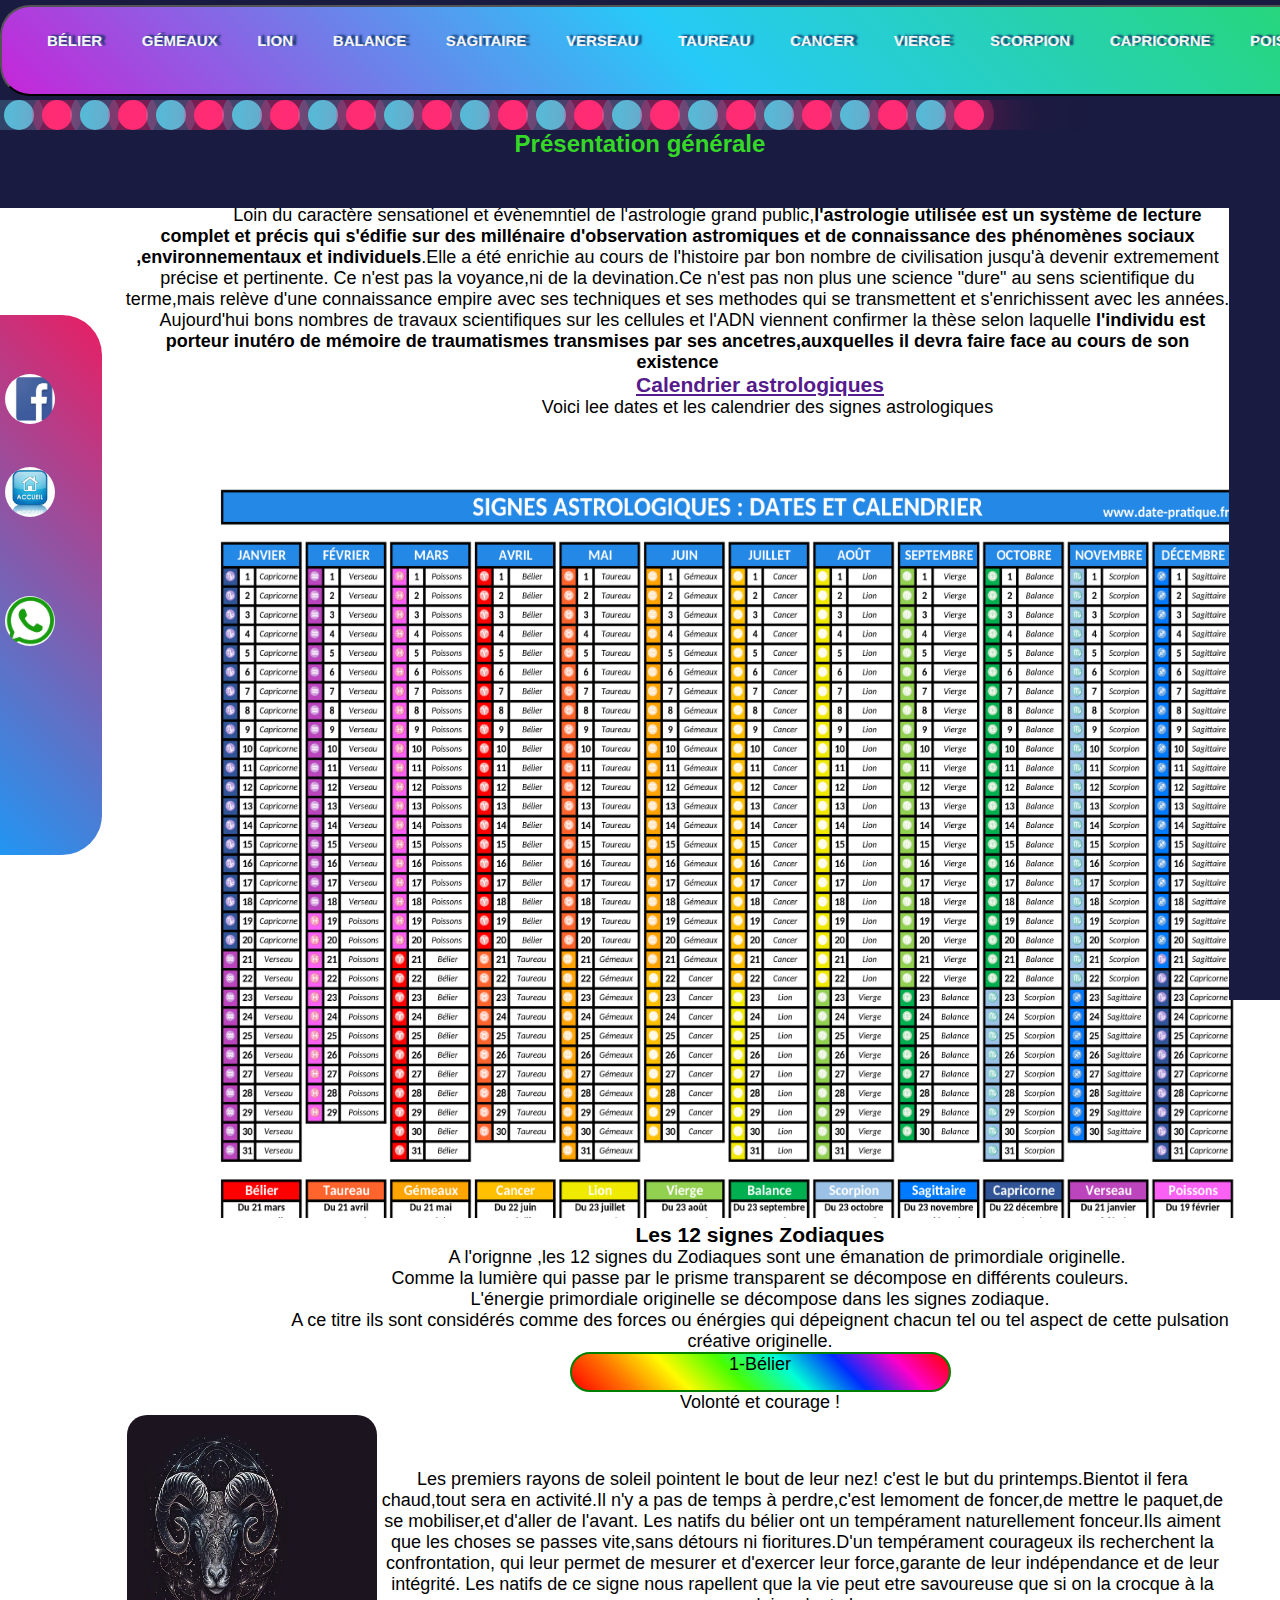
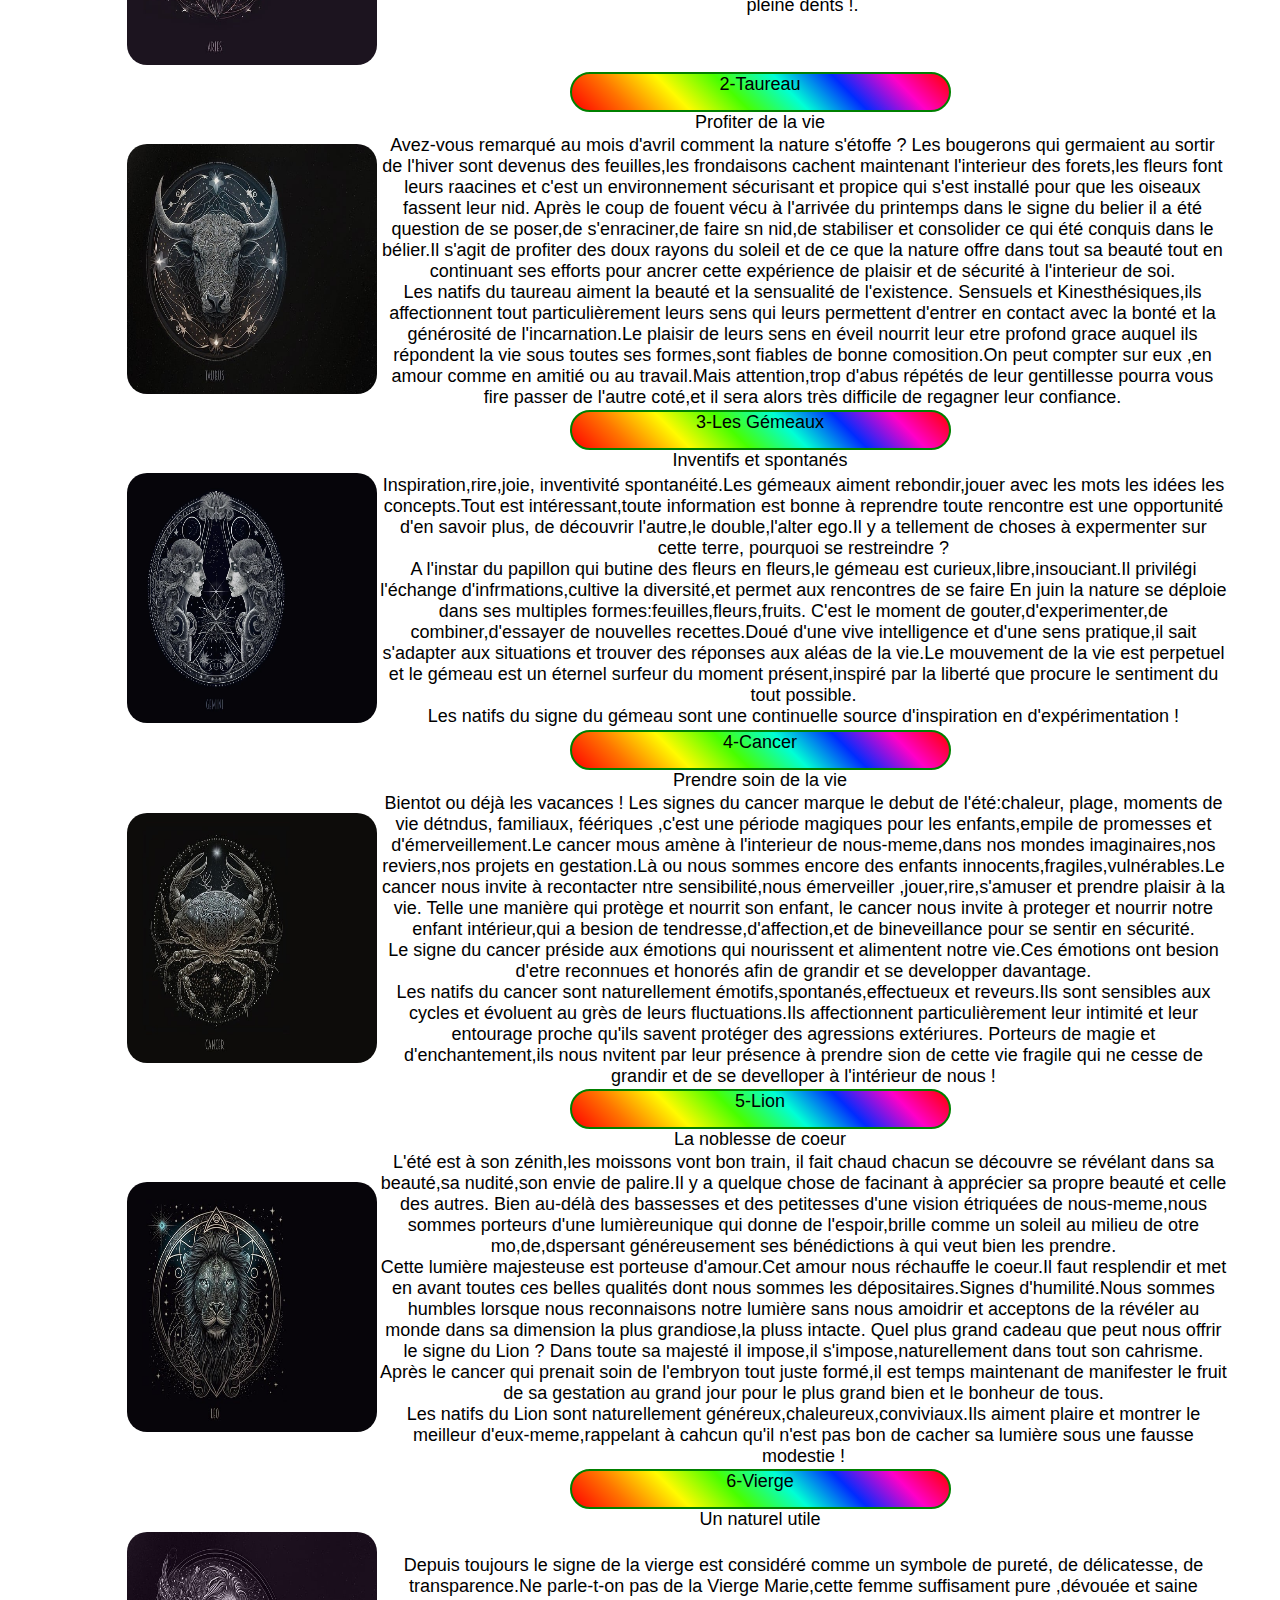
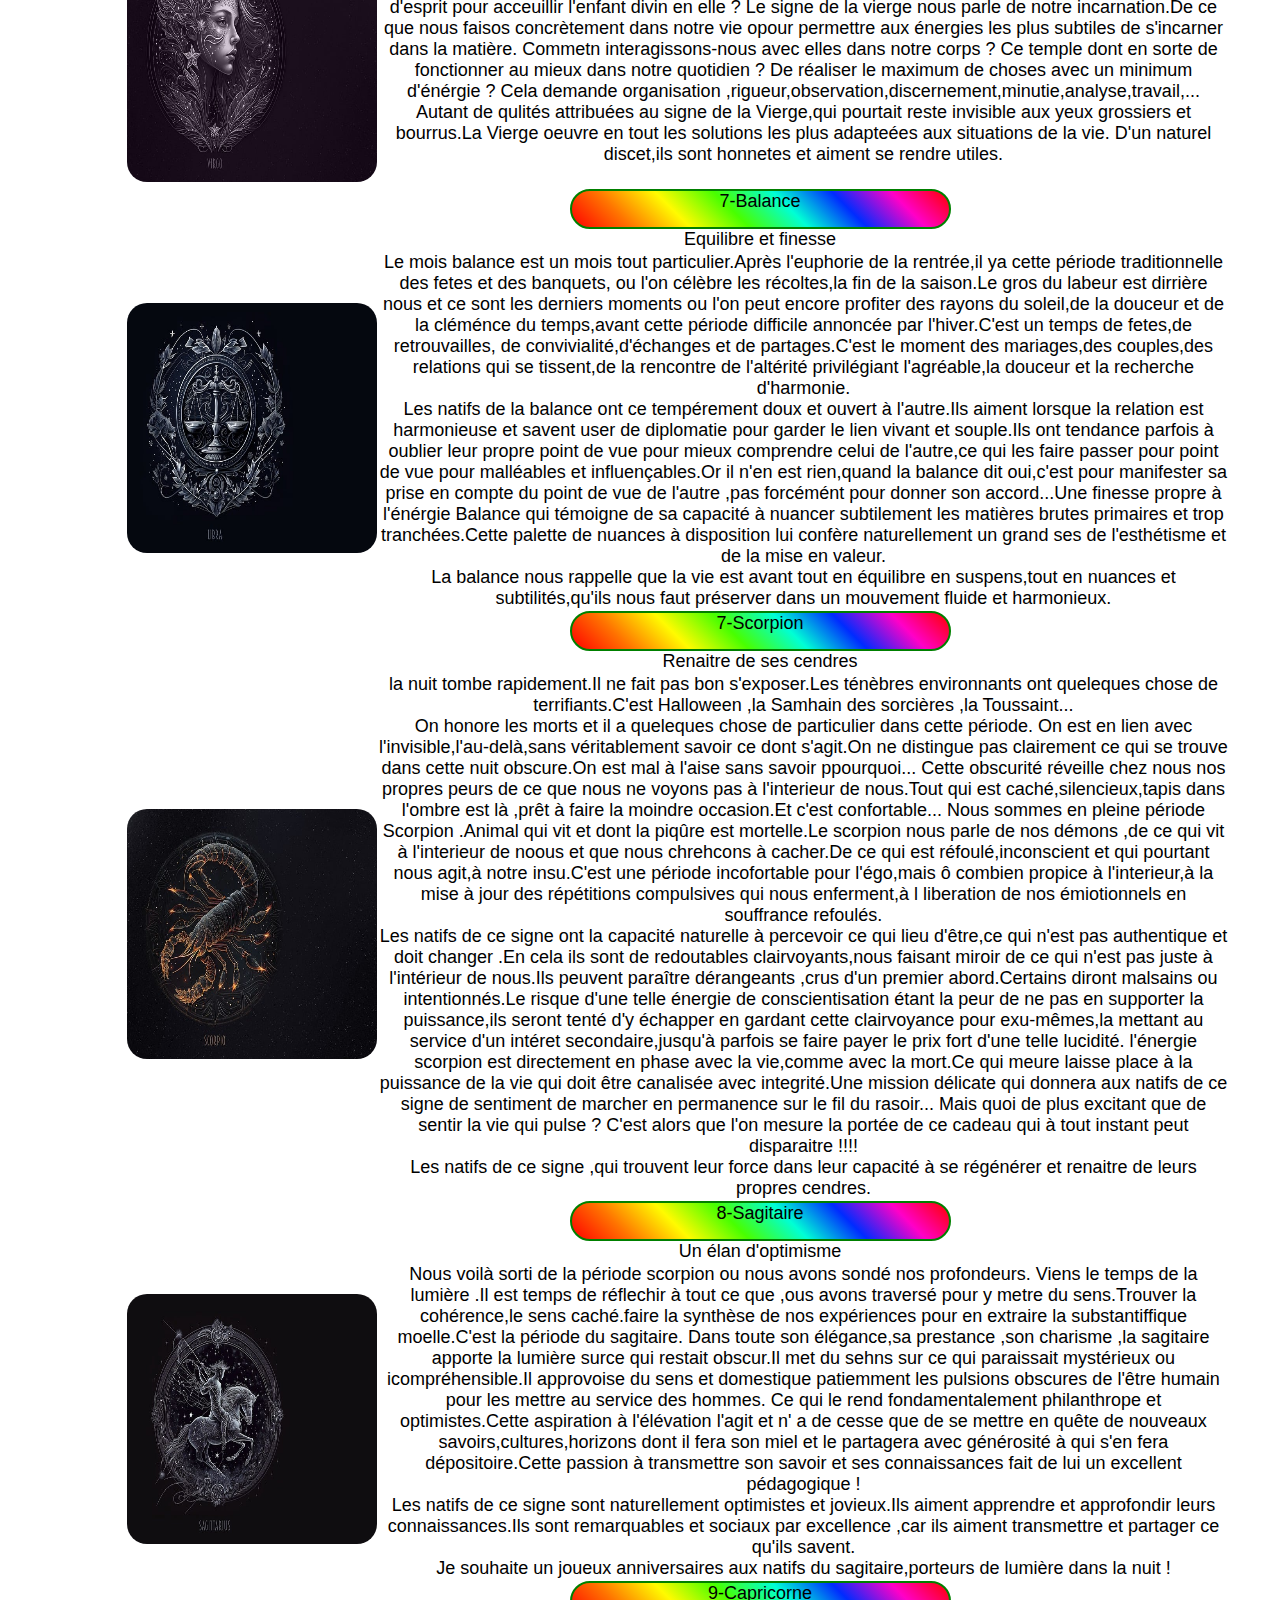
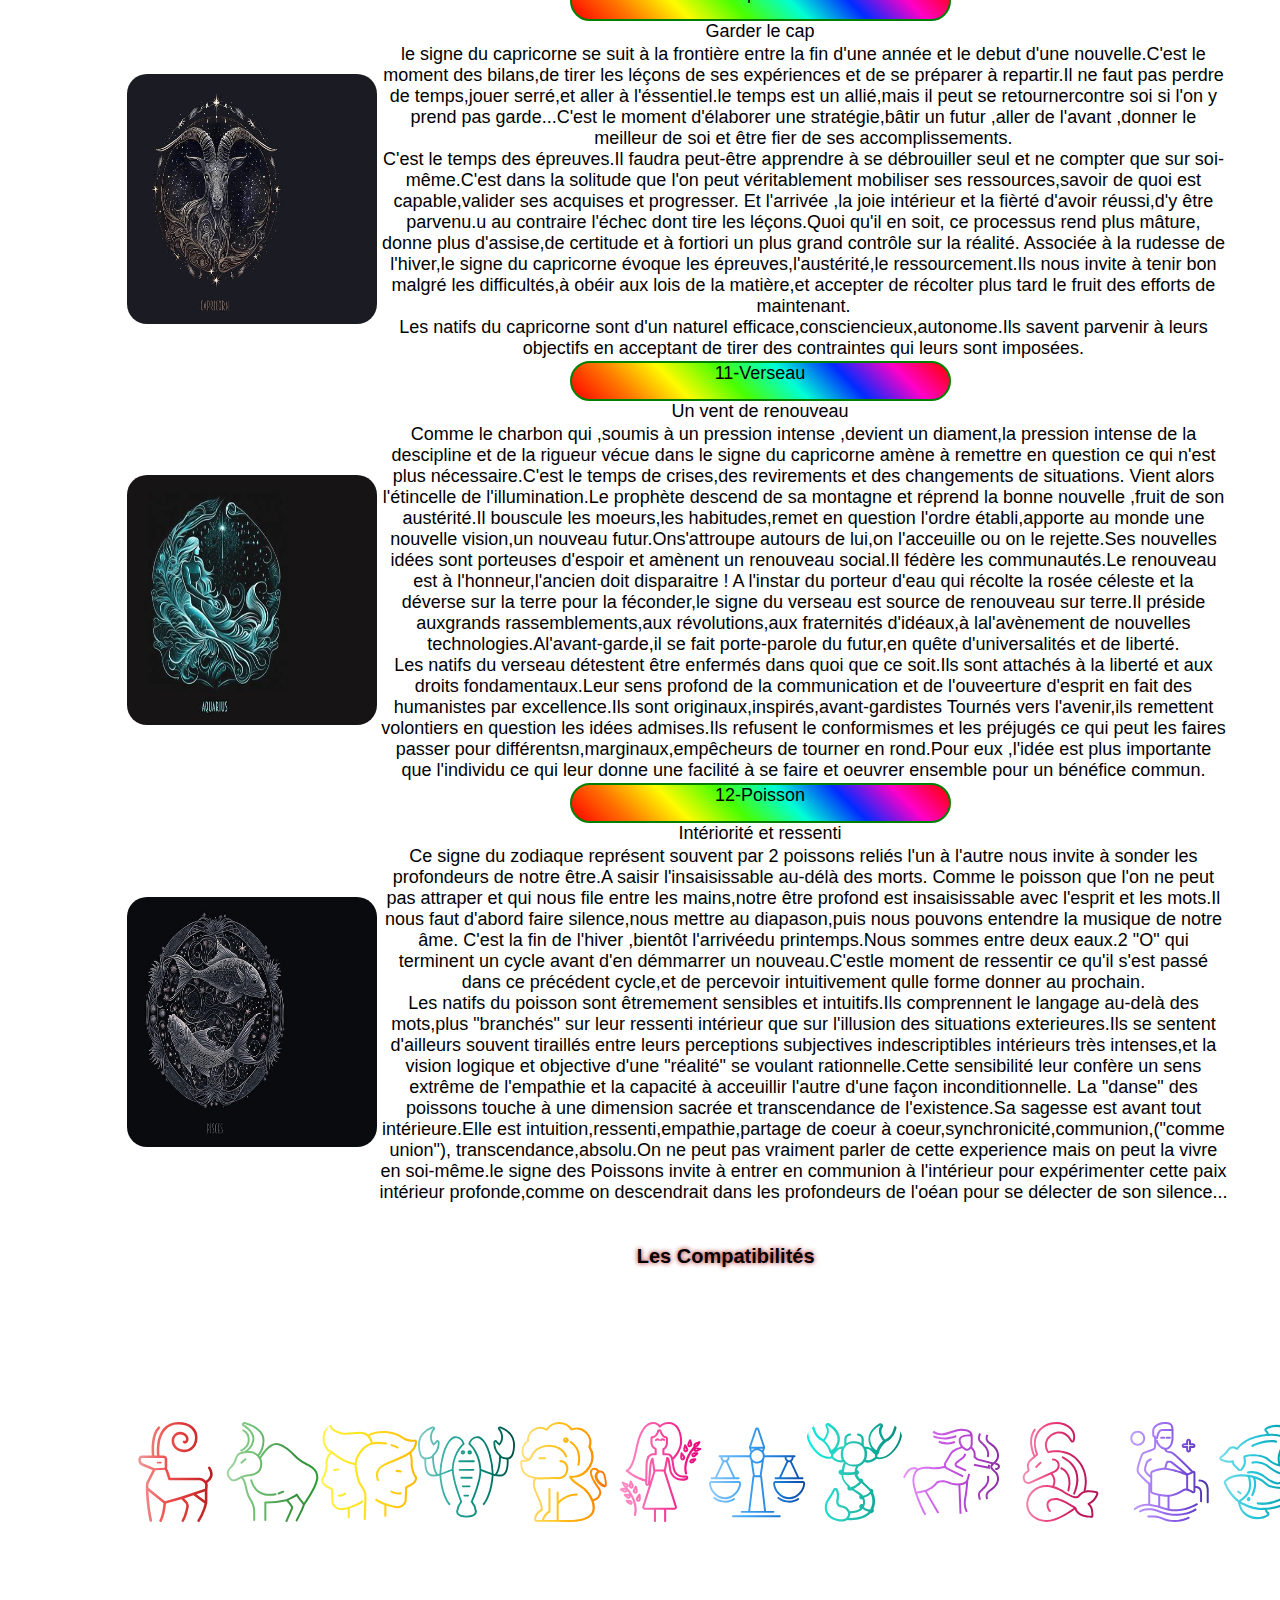
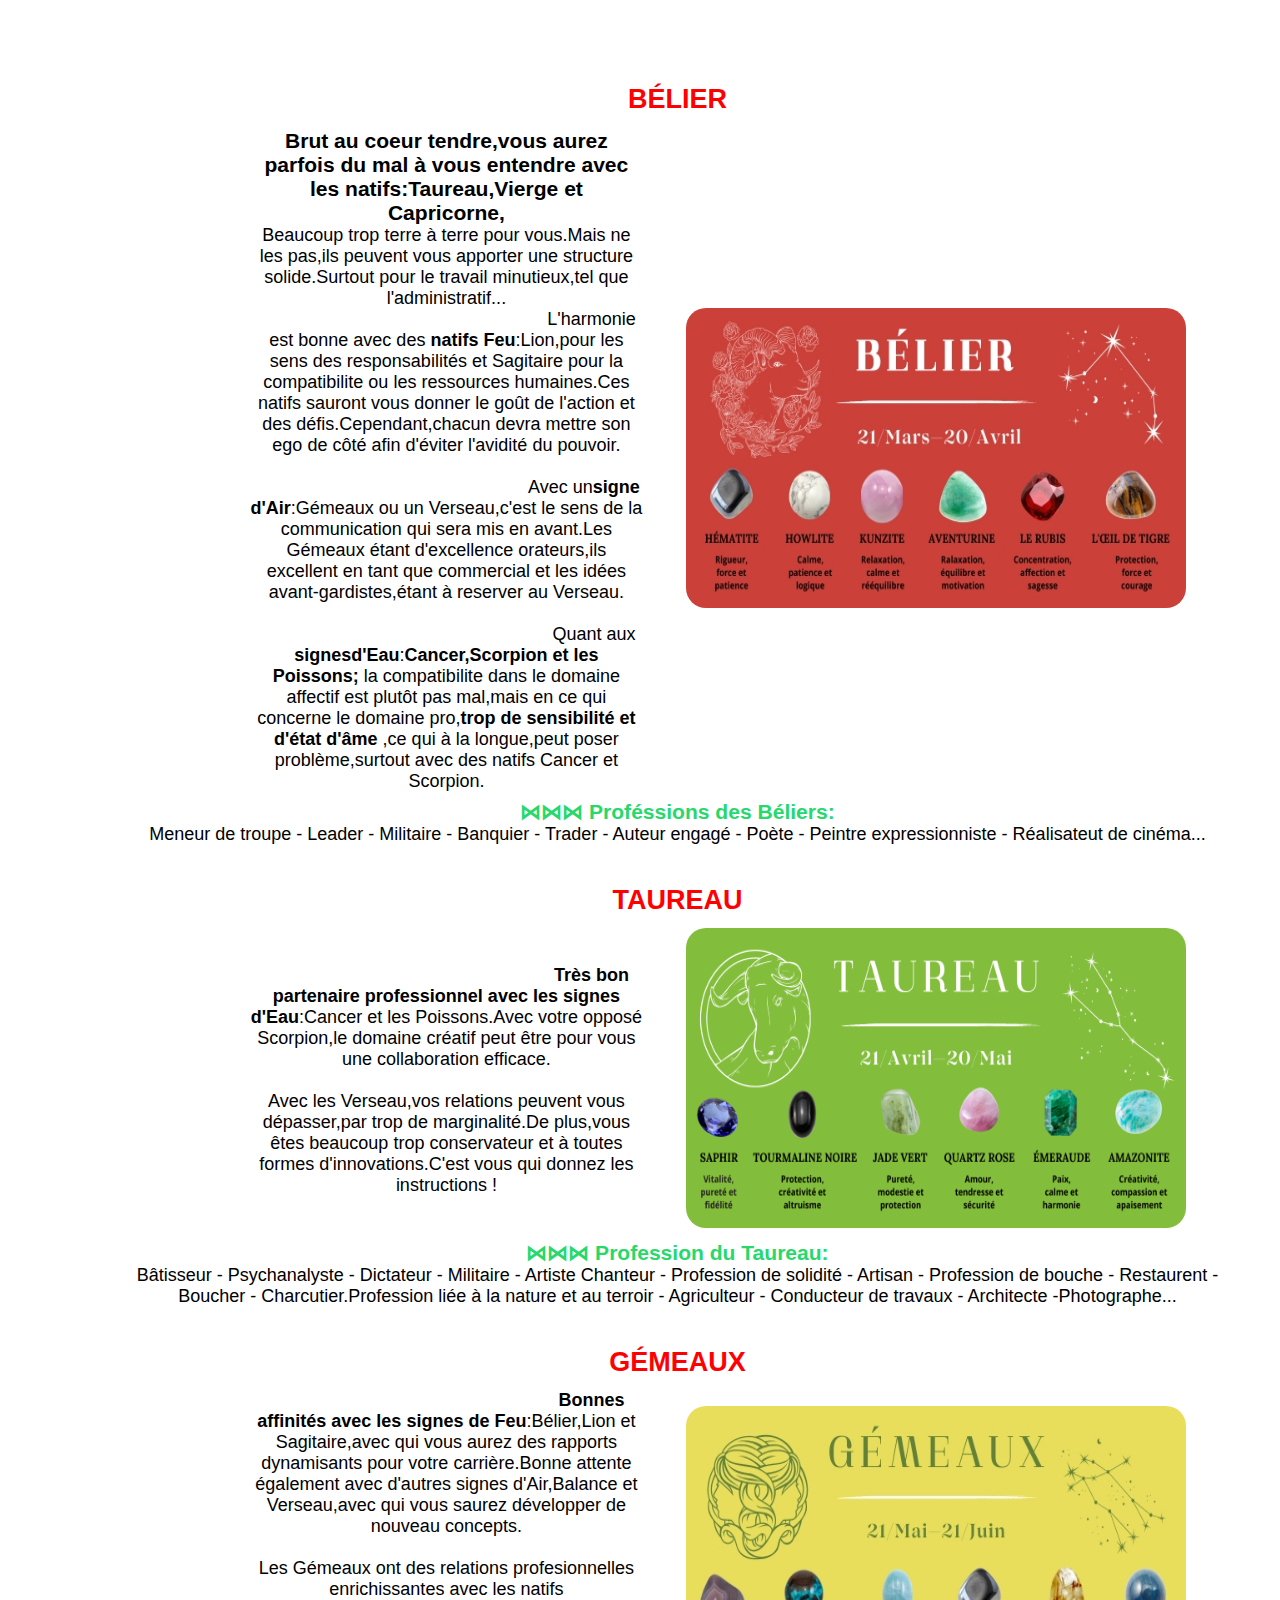
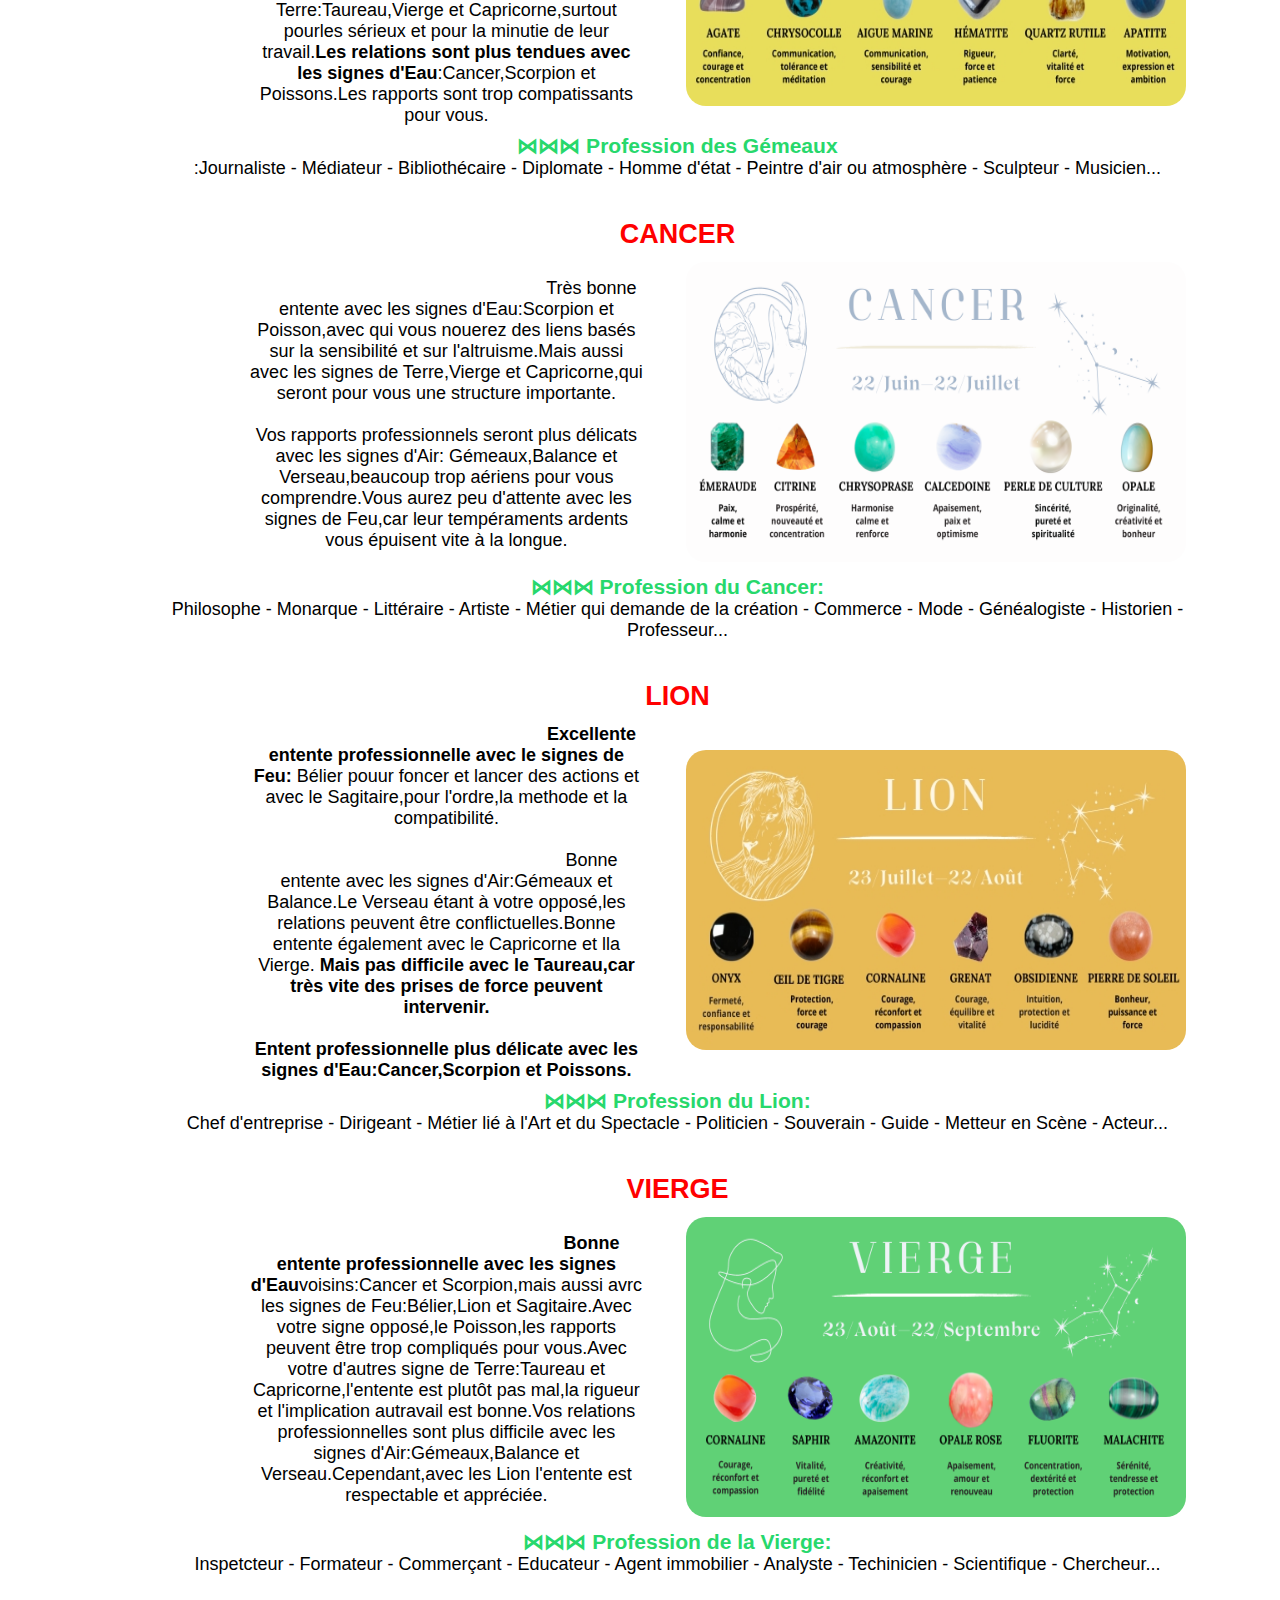
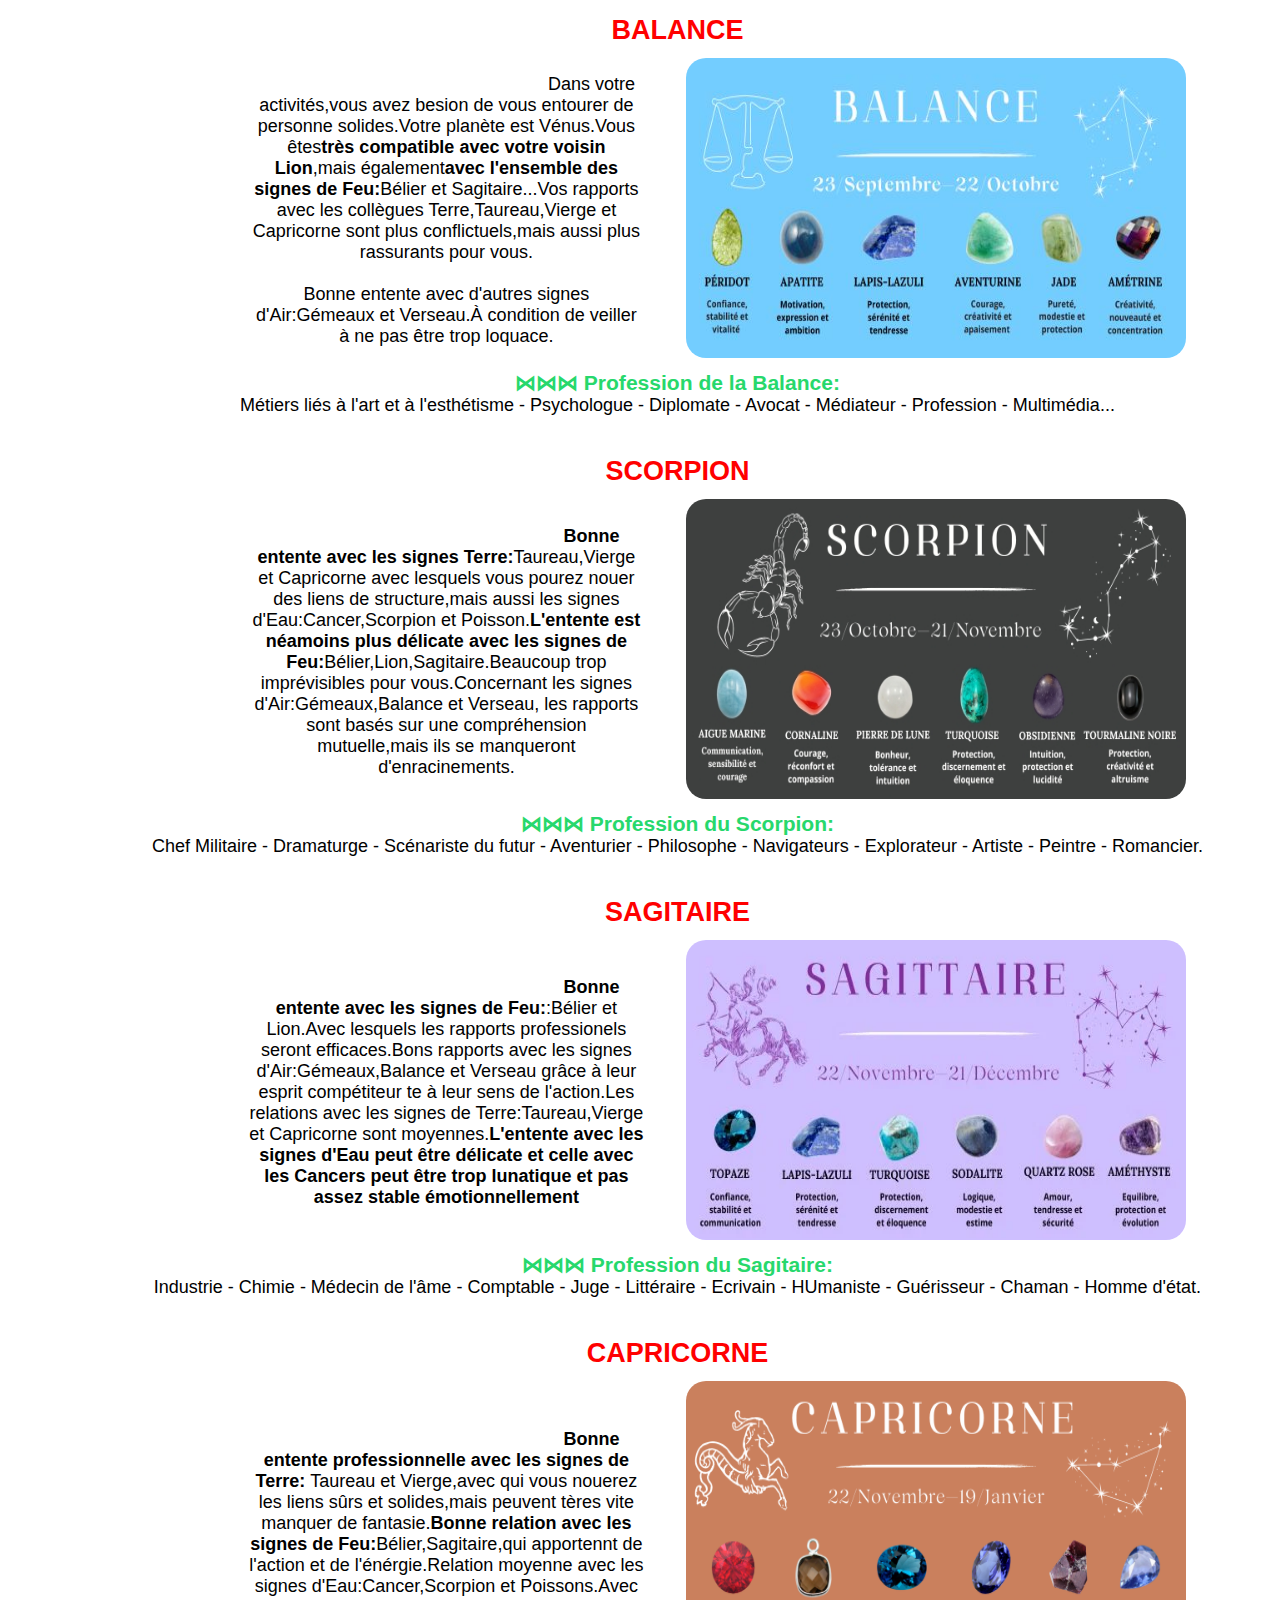
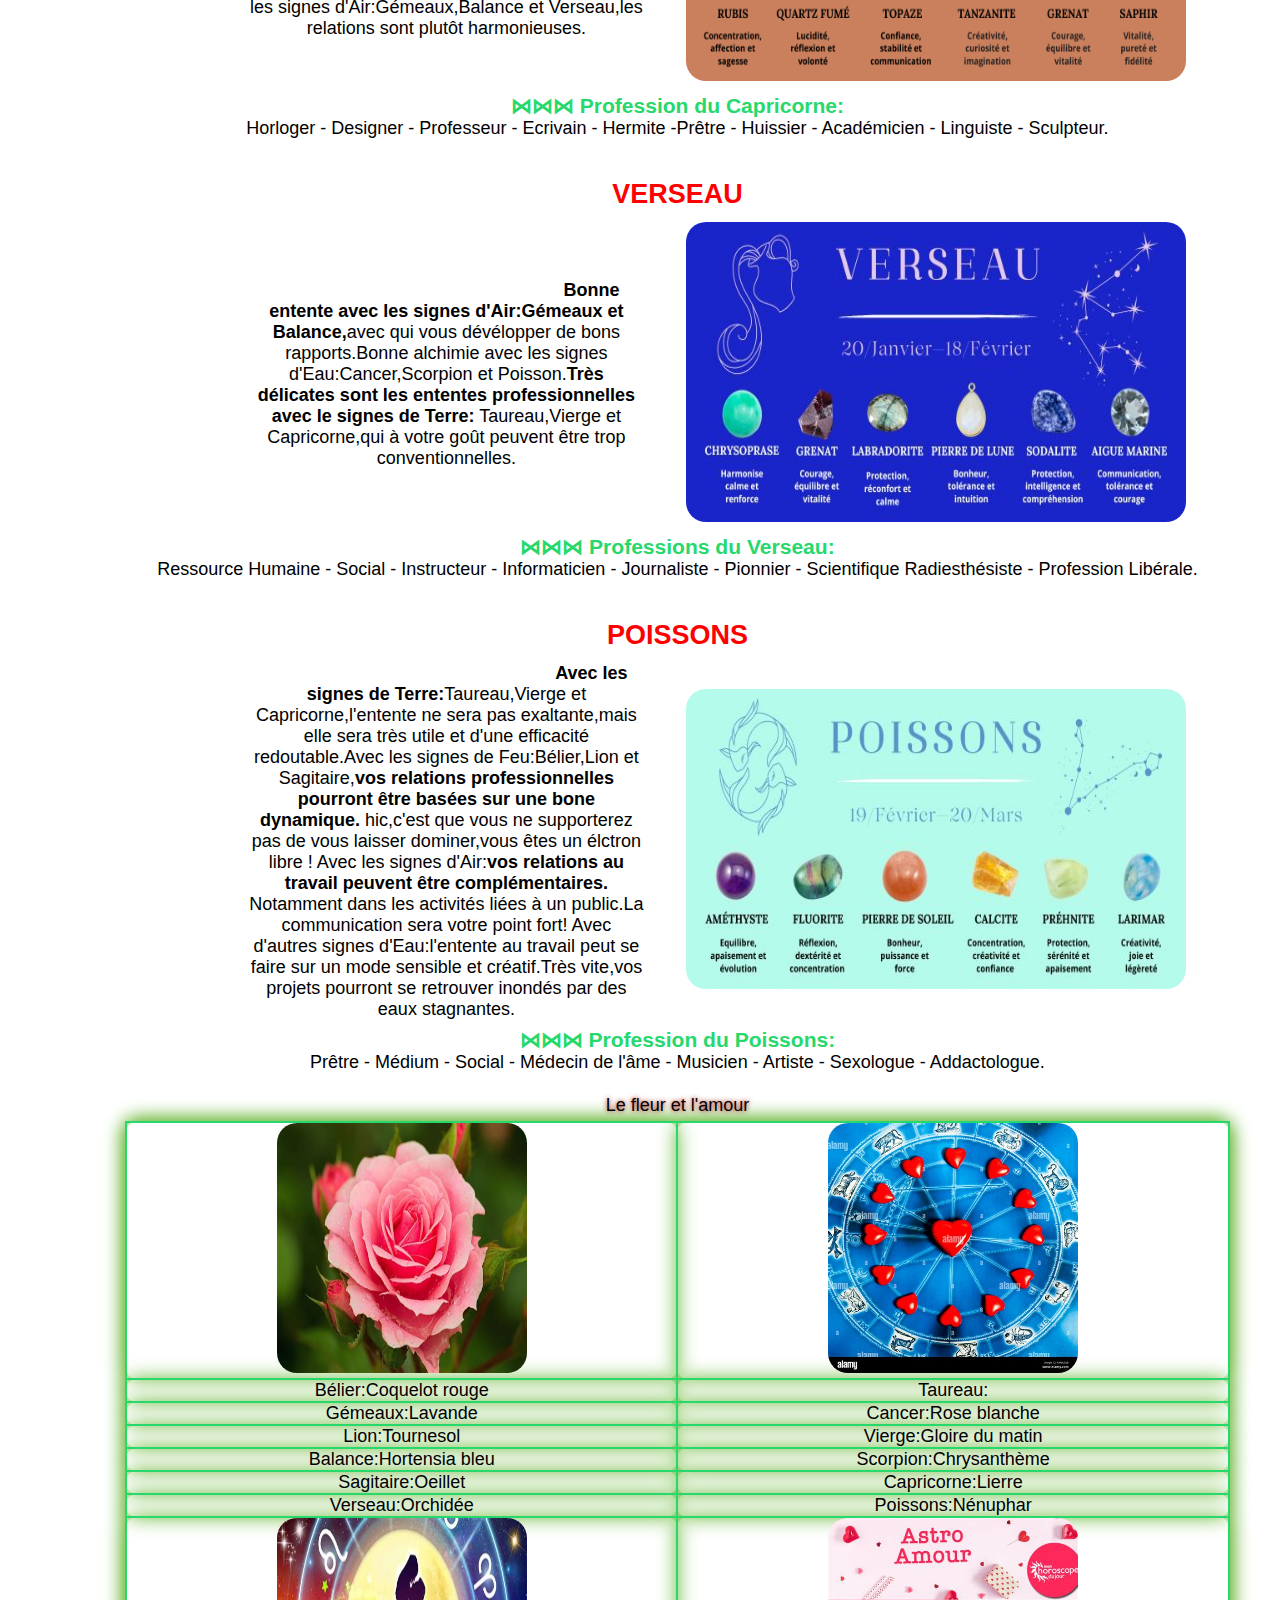
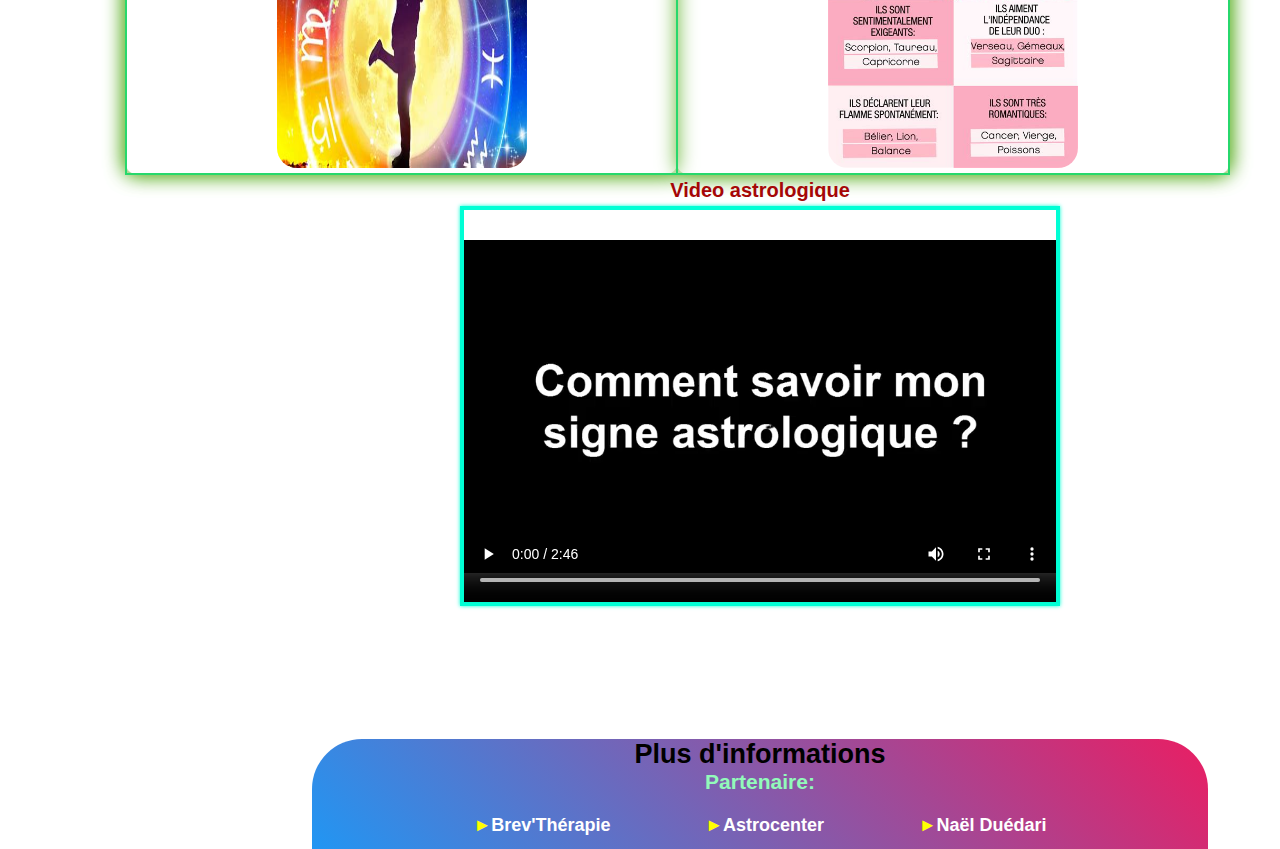
==== commit 5b841fa2: "Update zodiaque.html" ====
--- a/zodiaque.html
+++ b/zodiaque.html
@@ -1484,7 +1484,7 @@
                     </a>
                 </li>
                 <li class="list">
-                    <a href="corps.html">
+                    <a href="index.html">
                        <span class="icon"><img src="accc.jpeg"></span>
                        <br>
                        <br>
@@ -1520,4 +1520,4 @@
 
 </body>
 
-</html>+</html>
